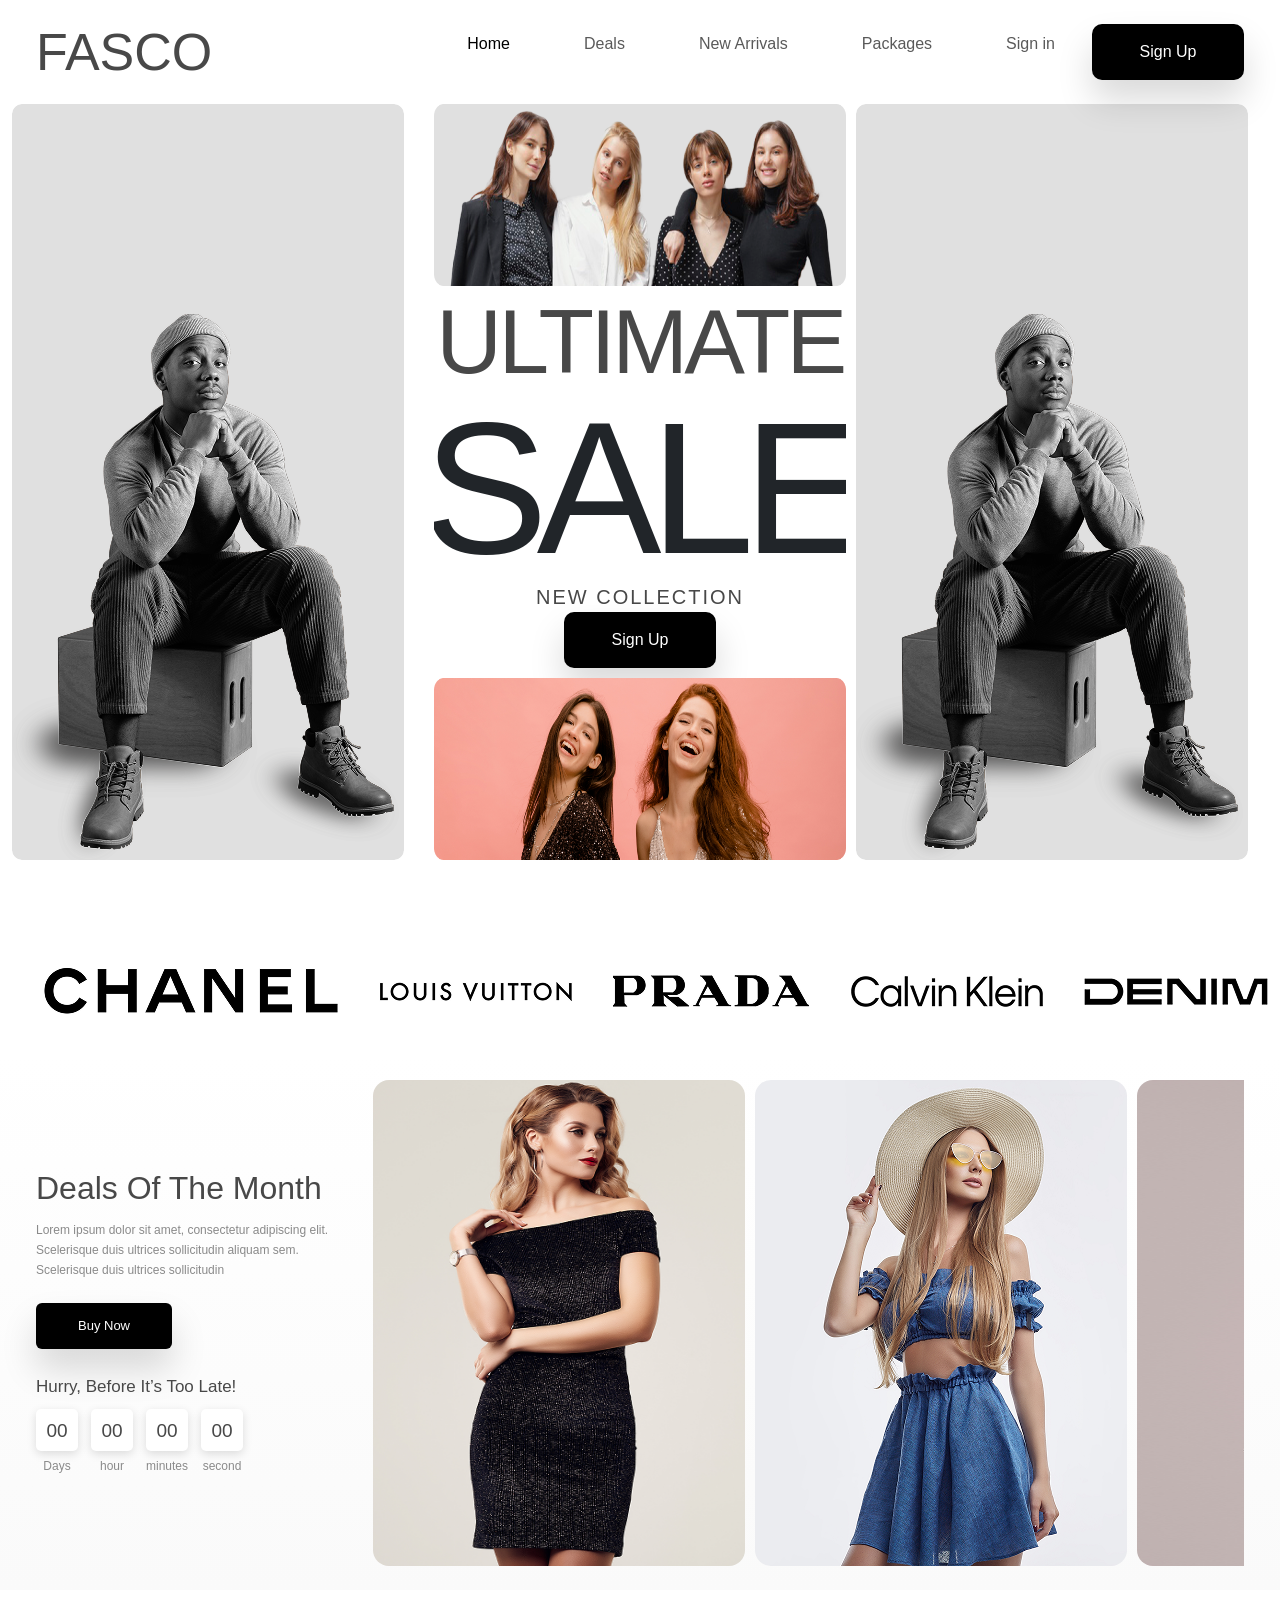
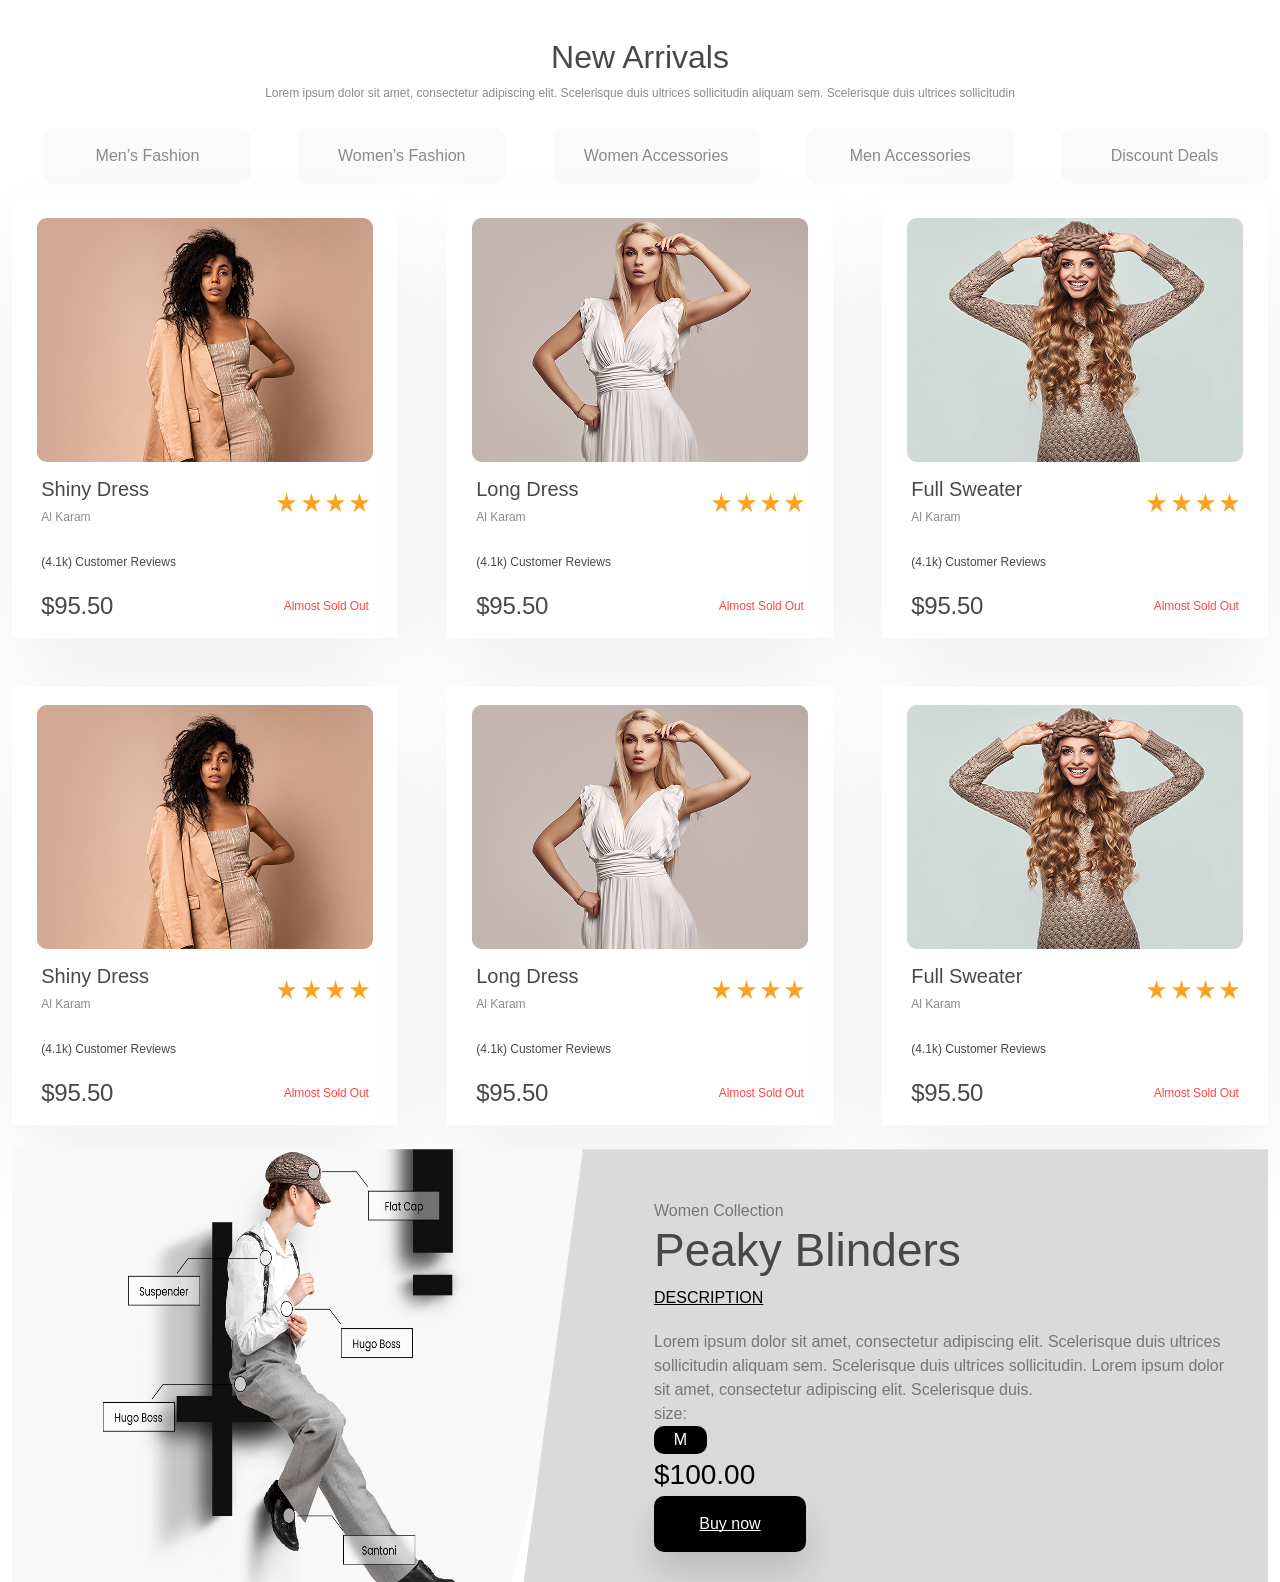
==== index.html @ 8d82c8fe "update styles and pages" ====
<!doctype html>
<html lang="en">

<head>
    <meta charset="utf-8">
    <meta name="viewport" content="width=device-width, initial-scale=1">
    <title>Bootstrap demo</title>
    <link href="https://cdn.jsdelivr.net/npm/bootstrap@5.3.8/dist/css/bootstrap.min.css" rel="stylesheet"
        integrity="sha384-sRIl4kxILFvY47J16cr9ZwB07vP4J8+LH7qKQnuqkuIAvNWLzeN8tE5YBujZqJLB" crossorigin="anonymous">
    <link rel="stylesheet" href="./assest/style.css">

</head>

<body>
    <nav class="navbar navbar-expand-lg  d-flex aling-items-center p-4">
        <div class="container">
            <a class="main_logo" href="#">FASCO</a>
            <div class="collapse navbar-collapse" id="navbarSupportedContent">
                <ul class="navbar-nav ms-auto mb-2 mb-lg-0">
                    <li class="nav-li">
                        <a class="nav-link active" aria-current="page" href="#">Home</a>
                    </li>
                    <li class="nav-li">
                        <a class="nav-link" href="#">Deals</a>
                    </li>
                    <li class="nav-li">
                        <a class="nav-link" href="#">New Arrivals</a>
                    </li>
                    <li class="nav-li">
                        <a class="nav-link" href="#">Packages</a>
                    </li>
                    <li class="nav-li">
                        <a class="nav-link" href="#">Sign in</a>
                    </li>
                    <li class="button-main">
                        <a class="nav-link-diff" href="#">Sign Up</a>
                    </li>

            </div>
        </div>
    </nav>
    <main>
        <!-- hero -->
        <section>
            <div class="container">
                <div class="hero-card-wrapper">
                    <div class="hero-big-cards">
                        <img src="./assest/product_image/image.png" alt="">
                    </div>

                    <div class="hero-big-cards-diff">
                        <img src="./assest/product_image/images.png" alt="">
                        <div class="hero-big-cards-diff-text">
                            <h4>ULTIMATE</h4>
                            <span>SALE</span>
                            <p>NEW COLLECTION</p>
                            <li class="button-main">
                                <a class="nav-link-diff" href="#">Sign Up</a>
                            </li>
                        </div>
                        <img src="./assest/product_image/images (1).png" alt="">
                    </div>

                    <div class="hero-big-cards">
                        <img src="./assest/product_image/image.png" alt="">
                    </div>
                </div>
            </div>
        </section>
        <!-- brand -->
        <section class="brand py-lg-4">
            <div class="container">
                <div>
                    <ul class="brand-list">
                        <li class="brand-name"><img src="./assest/logo_image/logo.png" alt=""></li>
                        <li class="brand-name"><img src="./assest/logo_image/logo (1).png" alt=""></li>
                        <li class="brand-name"><img src="./assest/logo_image/logo (2).png" alt=""></li>
                        <li class="brand-name"><img src="./assest/logo_image/logo (3).png" alt=""></li>
                        <li class="brand-name"><img src="./assest/logo_image/logo (4).png" alt=""></li>
                    </ul>
                </div>
            </div>
        </section>
        <!-- offer -->
        <section class="deals_offers p-lg-4">
            <div class="container">
                <div class="delas-box-wrapper">
                    <div class="deals">
                        <h4 class="first-heading ">Deals Of The Month</h4>
                        <p class="first-line">Lorem ipsum dolor sit amet, consectetur adipiscing elit. Scelerisque duis
                            ultrices
                            sollicitudin aliquam sem. Scelerisque duis ultrices sollicitudin </p>
                        <li class="button-main">
                            <a class="nav-link-diff" href="#">Buy now</a>
                        </li>
                        <div class="countdown">
                            <h4 class="first-heading">Hurry, Before It’s Too Late!</h4>
                            <div class="timer-wrapper">
                                <div class="timer-box">
                                    <span class="day">00</span>
                                    <p class="first-line">Days</p>
                                </div>
                                <div class="timer-box">
                                    <span class="hour">00</span>
                                    <p class="first-line">hour</p>
                                </div>
                                <div class="timer-box">
                                    <span class="minute">00</span>
                                    <p class="first-line">minutes</p>
                                </div>
                                <div class="timer-box">
                                    <span class="second">00</span>
                                    <p class="first-line">second</p>
                                </div>
                            </div>
                        </div>
                    </div>

                    <div class="offer-slider">
                        <div class="offer-card-wrapper">
                            <div class="offer-cards">
                                <img src="./assest/product_image/image (1).png" alt="">
                                <div class="offer-label">
                                    <p>Spring Sale · 30% OFF</p>
                                </div>
                            </div>
                            <div class="offer-cards">
                                <img src="./assest/product_image/image (2).png" alt="">
                                <div class="offer-label">
                                    <p>Spring Sale · 35% OFF</p>
                                </div>
                            </div>
                            <div class="offer-cards">
                                <img src="./assest/product_image/image (3).png" alt="">
                                <div class="offer-label">
                                    <p>Spring Sale · 40% OFF</p>
                                </div>
                            </div>
                        </div>

                        <div arial-hidden class="offer-card-wrapper">
                            <div class="offer-cards">
                                <img src="./assest/product_image/image (1).png" alt="">
                                <div class="offer-label">
                                    <p>Spring Sale · 30% OFF</p>
                                </div>
                            </div>
                            <div class="offer-cards">
                                <img src="./assest/product_image/image (2).png" alt="">
                                <div class="offer-label">
                                    <p>Spring Sale · 35% OFF</p>
                                </div>
                            </div>
                            <div class="offer-cards">
                                <img src="./assest/product_image/image (3).png" alt="">
                                <div class="offer-label">
                                    <p>Spring Sale · 40% OFF</p>
                                </div>
                            </div>
                        </div>
                    </div>

                </div>
        </section>
        <!-- new-arrival -->
        <section class="new-arrival py-lg-4">
            <div class="container">
                <div class="head-box p-lg-4">
                    <h4 class="first-heading">New Arrivals</h4>
                    <p class="first-line">Lorem ipsum dolor sit amet, consectetur adipiscing elit. Scelerisque duis
                        ultrices sollicitudin aliquam sem. Scelerisque duis ultrices sollicitudin </p>
                </div>

                <div class="new-arrival-head">
                    <ul>
                        <li data-filter="men">Men’s Fashion</li>
                        <li data-filter="woman">Women’s Fashion</li>
                        <li data-filter="woman-accessories">Women Accessories</li>
                        <li data-filter="Men Accessories">Men Accessories</li>
                        <li data-filter="Discount Deals">Discount Deals</li>
                    </ul>
                </div>

                <div class="cards-wrapper">
                    <div data-category="woman" class="cards-design">
                        <img src="./assest/product_image/Images (2).png" alt="">

                        <div class="text-box">
                            <div class="offer-card-top">
                                <div>
                                    <p>Shiny Dress</p>
                                    <span>Al Karam</span>
                                </div>
                                <div class="rating-star">
                                    <span><svg width="19" height="19" viewBox="0 0 19 19" fill="none"
                                            xmlns="http://www.w3.org/2000/svg">
                                            <path fill-rule="evenodd" clip-rule="evenodd"
                                                d="M11.6646 7.12771L9.5 0L7.33536 7.12771H0L5.93479 11.742L3.73214 19L9.5 14.5146L15.2679 19L13.0652 11.742L19 7.12771H11.6646Z"
                                                fill="#FCA120" />
                                        </svg></span>
                                    <span><svg width="19" height="19" viewBox="0 0 19 19" fill="none"
                                            xmlns="http://www.w3.org/2000/svg">
                                            <path fill-rule="evenodd" clip-rule="evenodd"
                                                d="M11.6646 7.12771L9.5 0L7.33536 7.12771H0L5.93479 11.742L3.73214 19L9.5 14.5146L15.2679 19L13.0652 11.742L19 7.12771H11.6646Z"
                                                fill="#FCA120" />
                                        </svg></span>
                                    <span><svg width="19" height="19" viewBox="0 0 19 19" fill="none"
                                            xmlns="http://www.w3.org/2000/svg">
                                            <path fill-rule="evenodd" clip-rule="evenodd"
                                                d="M11.6646 7.12771L9.5 0L7.33536 7.12771H0L5.93479 11.742L3.73214 19L9.5 14.5146L15.2679 19L13.0652 11.742L19 7.12771H11.6646Z"
                                                fill="#FCA120" />
                                        </svg></span>
                                    <span><svg width="19" height="19" viewBox="0 0 19 19" fill="none"
                                            xmlns="http://www.w3.org/2000/svg">
                                            <path fill-rule="evenodd" clip-rule="evenodd"
                                                d="M11.6646 7.12771L9.5 0L7.33536 7.12771H0L5.93479 11.742L3.73214 19L9.5 14.5146L15.2679 19L13.0652 11.742L19 7.12771H11.6646Z"
                                                fill="#FCA120" />
                                        </svg></span>
                                </div>

                            </div>

                            <p class="offercard-middle">(4.1k) Customer Reviews</p>

                            <div class="offer-card-bottom">
                                <div>
                                    <span class="old-price"></span>
                                    <span class="new-price">$95.50</span>
                                </div>

                                <p>Almost Sold Out</p>
                            </div>
                        </div>
                    </div>

                    <div data-category="woman" class="cards-design">
                        <img src="./assest/product_image/Images (3).png" alt="">

                        <div class="text-box">
                            <div class="offer-card-top">
                                <div>
                                    <p>Long Dress</p>
                                    <span>Al Karam</span>
                                </div>
                                <div class="rating-star">
                                    <span><svg width="19" height="19" viewBox="0 0 19 19" fill="none"
                                            xmlns="http://www.w3.org/2000/svg">
                                            <path fill-rule="evenodd" clip-rule="evenodd"
                                                d="M11.6646 7.12771L9.5 0L7.33536 7.12771H0L5.93479 11.742L3.73214 19L9.5 14.5146L15.2679 19L13.0652 11.742L19 7.12771H11.6646Z"
                                                fill="#FCA120" />
                                        </svg></span>
                                    <span><svg width="19" height="19" viewBox="0 0 19 19" fill="none"
                                            xmlns="http://www.w3.org/2000/svg">
                                            <path fill-rule="evenodd" clip-rule="evenodd"
                                                d="M11.6646 7.12771L9.5 0L7.33536 7.12771H0L5.93479 11.742L3.73214 19L9.5 14.5146L15.2679 19L13.0652 11.742L19 7.12771H11.6646Z"
                                                fill="#FCA120" />
                                        </svg></span>
                                    <span><svg width="19" height="19" viewBox="0 0 19 19" fill="none"
                                            xmlns="http://www.w3.org/2000/svg">
                                            <path fill-rule="evenodd" clip-rule="evenodd"
                                                d="M11.6646 7.12771L9.5 0L7.33536 7.12771H0L5.93479 11.742L3.73214 19L9.5 14.5146L15.2679 19L13.0652 11.742L19 7.12771H11.6646Z"
                                                fill="#FCA120" />
                                        </svg></span>
                                    <span><svg width="19" height="19" viewBox="0 0 19 19" fill="none"
                                            xmlns="http://www.w3.org/2000/svg">
                                            <path fill-rule="evenodd" clip-rule="evenodd"
                                                d="M11.6646 7.12771L9.5 0L7.33536 7.12771H0L5.93479 11.742L3.73214 19L9.5 14.5146L15.2679 19L13.0652 11.742L19 7.12771H11.6646Z"
                                                fill="#FCA120" />
                                        </svg></span>
                                </div>
                            </div>

                            <p class="offercard-middle">(4.1k) Customer Reviews</p>

                            <div class="offer-card-bottom">
                                <div>
                                    <span class="old-price"></span>
                                    <span class="new-price">$95.50</span>
                                </div>

                                <p>Almost Sold Out</p>
                            </div>
                        </div>
                    </div>

                    <div data-category="men" class="cards-design">
                        <img src="./assest/product_image/Images (4).png" alt="">
                        <div class="text-box">
                            <div class="offer-card-top">
                                <div>
                                    <p>Full Sweater</p>
                                    <span>Al Karam</span>
                                </div>
                                <div class="rating-star">
                                    <span><svg width="19" height="19" viewBox="0 0 19 19" fill="none"
                                            xmlns="http://www.w3.org/2000/svg">
                                            <path fill-rule="evenodd" clip-rule="evenodd"
                                                d="M11.6646 7.12771L9.5 0L7.33536 7.12771H0L5.93479 11.742L3.73214 19L9.5 14.5146L15.2679 19L13.0652 11.742L19 7.12771H11.6646Z"
                                                fill="#FCA120" />
                                        </svg></span>
                                    <span><svg width="19" height="19" viewBox="0 0 19 19" fill="none"
                                            xmlns="http://www.w3.org/2000/svg">
                                            <path fill-rule="evenodd" clip-rule="evenodd"
                                                d="M11.6646 7.12771L9.5 0L7.33536 7.12771H0L5.93479 11.742L3.73214 19L9.5 14.5146L15.2679 19L13.0652 11.742L19 7.12771H11.6646Z"
                                                fill="#FCA120" />
                                        </svg></span>
                                    <span><svg width="19" height="19" viewBox="0 0 19 19" fill="none"
                                            xmlns="http://www.w3.org/2000/svg">
                                            <path fill-rule="evenodd" clip-rule="evenodd"
                                                d="M11.6646 7.12771L9.5 0L7.33536 7.12771H0L5.93479 11.742L3.73214 19L9.5 14.5146L15.2679 19L13.0652 11.742L19 7.12771H11.6646Z"
                                                fill="#FCA120" />
                                        </svg></span>
                                    <span><svg width="19" height="19" viewBox="0 0 19 19" fill="none"
                                            xmlns="http://www.w3.org/2000/svg">
                                            <path fill-rule="evenodd" clip-rule="evenodd"
                                                d="M11.6646 7.12771L9.5 0L7.33536 7.12771H0L5.93479 11.742L3.73214 19L9.5 14.5146L15.2679 19L13.0652 11.742L19 7.12771H11.6646Z"
                                                fill="#FCA120" />
                                        </svg></span>
                                </div>
                            </div>

                            <p class="offercard-middle">(4.1k) Customer Reviews</p>

                            <div class="offer-card-bottom">
                                <div>
                                    <span class="old-price"></span>
                                    <span class="new-price">$95.50</span>
                                </div>

                                <p>Almost Sold Out</p>
                            </div>
                        </div>
                    </div>

                    <div data-category="woman" class="cards-design">
                        <img src="./assest/product_image/Images (2).png" alt="">

                        <div class="text-box">
                            <div class="offer-card-top">
                                <div>
                                    <p>Shiny Dress</p>
                                    <span>Al Karam</span>
                                </div>
                                <div class="rating-star">
                                    <span><svg width="19" height="19" viewBox="0 0 19 19" fill="none"
                                            xmlns="http://www.w3.org/2000/svg">
                                            <path fill-rule="evenodd" clip-rule="evenodd"
                                                d="M11.6646 7.12771L9.5 0L7.33536 7.12771H0L5.93479 11.742L3.73214 19L9.5 14.5146L15.2679 19L13.0652 11.742L19 7.12771H11.6646Z"
                                                fill="#FCA120" />
                                        </svg></span>
                                    <span><svg width="19" height="19" viewBox="0 0 19 19" fill="none"
                                            xmlns="http://www.w3.org/2000/svg">
                                            <path fill-rule="evenodd" clip-rule="evenodd"
                                                d="M11.6646 7.12771L9.5 0L7.33536 7.12771H0L5.93479 11.742L3.73214 19L9.5 14.5146L15.2679 19L13.0652 11.742L19 7.12771H11.6646Z"
                                                fill="#FCA120" />
                                        </svg></span>
                                    <span><svg width="19" height="19" viewBox="0 0 19 19" fill="none"
                                            xmlns="http://www.w3.org/2000/svg">
                                            <path fill-rule="evenodd" clip-rule="evenodd"
                                                d="M11.6646 7.12771L9.5 0L7.33536 7.12771H0L5.93479 11.742L3.73214 19L9.5 14.5146L15.2679 19L13.0652 11.742L19 7.12771H11.6646Z"
                                                fill="#FCA120" />
                                        </svg></span>
                                    <span><svg width="19" height="19" viewBox="0 0 19 19" fill="none"
                                            xmlns="http://www.w3.org/2000/svg">
                                            <path fill-rule="evenodd" clip-rule="evenodd"
                                                d="M11.6646 7.12771L9.5 0L7.33536 7.12771H0L5.93479 11.742L3.73214 19L9.5 14.5146L15.2679 19L13.0652 11.742L19 7.12771H11.6646Z"
                                                fill="#FCA120" />
                                        </svg></span>
                                </div>

                            </div>

                            <p class="offercard-middle">(4.1k) Customer Reviews</p>

                            <div class="offer-card-bottom">
                                <div>
                                    <span class="old-price"></span>
                                    <span class="new-price">$95.50</span>
                                </div>

                                <p>Almost Sold Out</p>
                            </div>
                        </div>
                    </div>

                    <div data-category="woman" class="cards-design">
                        <img src="./assest/product_image/Images (3).png" alt="">

                        <div class="text-box">
                            <div class="offer-card-top">
                                <div>
                                    <p>Long Dress</p>
                                    <span>Al Karam</span>
                                </div>
                                <div class="rating-star">
                                    <span><svg width="19" height="19" viewBox="0 0 19 19" fill="none"
                                            xmlns="http://www.w3.org/2000/svg">
                                            <path fill-rule="evenodd" clip-rule="evenodd"
                                                d="M11.6646 7.12771L9.5 0L7.33536 7.12771H0L5.93479 11.742L3.73214 19L9.5 14.5146L15.2679 19L13.0652 11.742L19 7.12771H11.6646Z"
                                                fill="#FCA120" />
                                        </svg></span>
                                    <span><svg width="19" height="19" viewBox="0 0 19 19" fill="none"
                                            xmlns="http://www.w3.org/2000/svg">
                                            <path fill-rule="evenodd" clip-rule="evenodd"
                                                d="M11.6646 7.12771L9.5 0L7.33536 7.12771H0L5.93479 11.742L3.73214 19L9.5 14.5146L15.2679 19L13.0652 11.742L19 7.12771H11.6646Z"
                                                fill="#FCA120" />
                                        </svg></span>
                                    <span><svg width="19" height="19" viewBox="0 0 19 19" fill="none"
                                            xmlns="http://www.w3.org/2000/svg">
                                            <path fill-rule="evenodd" clip-rule="evenodd"
                                                d="M11.6646 7.12771L9.5 0L7.33536 7.12771H0L5.93479 11.742L3.73214 19L9.5 14.5146L15.2679 19L13.0652 11.742L19 7.12771H11.6646Z"
                                                fill="#FCA120" />
                                        </svg></span>
                                    <span><svg width="19" height="19" viewBox="0 0 19 19" fill="none"
                                            xmlns="http://www.w3.org/2000/svg">
                                            <path fill-rule="evenodd" clip-rule="evenodd"
                                                d="M11.6646 7.12771L9.5 0L7.33536 7.12771H0L5.93479 11.742L3.73214 19L9.5 14.5146L15.2679 19L13.0652 11.742L19 7.12771H11.6646Z"
                                                fill="#FCA120" />
                                        </svg></span>
                                </div>
                            </div>

                            <p class="offercard-middle">(4.1k) Customer Reviews</p>

                            <div class="offer-card-bottom">
                                <div>
                                    <span class="old-price"></span>
                                    <span class="new-price">$95.50</span>
                                </div>

                                <p>Almost Sold Out</p>
                            </div>
                        </div>
                    </div>

                    <div data-category="men" class="cards-design">
                        <img src="./assest/product_image/Images (4).png" alt="">
                        <div class="text-box">
                            <div class="offer-card-top">
                                <div>
                                    <p>Full Sweater</p>
                                    <span>Al Karam</span>
                                </div>
                                <div class="rating-star">
                                    <span><svg width="19" height="19" viewBox="0 0 19 19" fill="none"
                                            xmlns="http://www.w3.org/2000/svg">
                                            <path fill-rule="evenodd" clip-rule="evenodd"
                                                d="M11.6646 7.12771L9.5 0L7.33536 7.12771H0L5.93479 11.742L3.73214 19L9.5 14.5146L15.2679 19L13.0652 11.742L19 7.12771H11.6646Z"
                                                fill="#FCA120" />
                                        </svg></span>
                                    <span><svg width="19" height="19" viewBox="0 0 19 19" fill="none"
                                            xmlns="http://www.w3.org/2000/svg">
                                            <path fill-rule="evenodd" clip-rule="evenodd"
                                                d="M11.6646 7.12771L9.5 0L7.33536 7.12771H0L5.93479 11.742L3.73214 19L9.5 14.5146L15.2679 19L13.0652 11.742L19 7.12771H11.6646Z"
                                                fill="#FCA120" />
                                        </svg></span>
                                    <span><svg width="19" height="19" viewBox="0 0 19 19" fill="none"
                                            xmlns="http://www.w3.org/2000/svg">
                                            <path fill-rule="evenodd" clip-rule="evenodd"
                                                d="M11.6646 7.12771L9.5 0L7.33536 7.12771H0L5.93479 11.742L3.73214 19L9.5 14.5146L15.2679 19L13.0652 11.742L19 7.12771H11.6646Z"
                                                fill="#FCA120" />
                                        </svg></span>
                                    <span><svg width="19" height="19" viewBox="0 0 19 19" fill="none"
                                            xmlns="http://www.w3.org/2000/svg">
                                            <path fill-rule="evenodd" clip-rule="evenodd"
                                                d="M11.6646 7.12771L9.5 0L7.33536 7.12771H0L5.93479 11.742L3.73214 19L9.5 14.5146L15.2679 19L13.0652 11.742L19 7.12771H11.6646Z"
                                                fill="#FCA120" />
                                        </svg></span>
                                </div>
                            </div>

                            <p class="offercard-middle">(4.1k) Customer Reviews</p>

                            <div class="offer-card-bottom">
                                <div>
                                    <span class="old-price"></span>
                                    <span class="new-price">$95.50</span>
                                </div>

                                <p>Almost Sold Out</p>
                            </div>
                        </div>
                    </div>
                </div>
            </div>
        </section>

        <section class="big_banner">
            <div class="container">
                <div class="big_banner-wrapper">
                    <div class="left">
                        <img src="./assest/product_image/image (4).png" alt="">
                    </div>
                    <div class="right">
                        <p>Women Collection</p>
                        <h4>Peaky Blinders</h4>
                        <a href="">DESCRIPTION</a>
                        <p>Lorem ipsum dolor sit amet, consectetur adipiscing elit. Scelerisque duis ultrices
                            sollicitudin aliquam sem. Scelerisque duis ultrices sollicitudin. Lorem ipsum dolor sit
                            amet, consectetur adipiscing elit. Scelerisque duis.</p>
                        <div class="size-box">
                            <span>size:</span> <span>M</span>
                        </div>
                        <span class="highlight-price">$100.00</span>
                        <li class="button-main">
                            <a class="nav-link-diff" href="#">Buy now</a>
                        </li>
                    </div>
                </div>
            </div>
        </section>

    </main>
    <script src="https://cdn.jsdelivr.net/npm/bootstrap@5.3.8/dist/js/bootstrap.bundle.min.js"
        integrity="sha384-FKyoEForCGlyvwx9Hj09JcYn3nv7wiPVlz7YYwJrWVcXK/BmnVDxM+D2scQbITxI"
        crossorigin="anonymous"></script>

    <script src="./assest/main.js"></script>
</body>

</html>
---- assest/style.css ----
:root {
    --font-family: "Poppins", sans-serif;
    --second-family: "Volkhov", sans-serif;
    --third-family: "Jost", sans-serif;
    --font3: "Digital Numbers", sans-serif;
    --font4: "Inter", sans-serif;
    --font5: "Rage Italic", sans-serif;
}

* {
    box-sizing: border-box;
    margin: 0;
    padding: 0;
}

body {
    background: #fff;
}

p {
    padding: 0;
    margin: 0;
}

.container {
    max-width: 1280px;
    width: 100%;
}

a {
    text-decoration: none;
}

/* nav-bar */
.navbar {
    color: #fff !important;
}

.navbar .main_logo {
    font-family: var(--second-family);
    font-weight: 400;
    font-size: 52px;
    line-height: 100%;
    color: #484848;
    display: block;

}

.navbar .nav-li {
    font-family: var(--font-family);
    font-weight: 400;
    font-size: 16px;
    color: #484848;
    padding: 0px 29px;
}

.button-main {
    box-shadow: 0 20px 35px 0 rgba(0, 0, 0, 0.15);
    background: #000;
    border-radius: 10px;
    width: 152px;
    height: 56px;
    display: flex;
    align-items: center;
    justify-content: center;
}

.button-main .nav-link-diff {
    font-family: var(--font-family);
    font-weight: 400;
    font-size: 16px;
    line-height: 100%;
    text-align: center;
    color: #fff;

}

/* hero-cards */
.hero-card-wrapper {
    display: grid;
    grid-template-columns: repeat(auto-fill, minmax(350px, 1fr));
    gap: 10px;
}

.hero-big-cards {
    border-radius: 10px;
    width: 392px;
    height: 756px;
    overflow: hidden;

}

.hero-big-cards img {
    display: block;
    width: 100%;
    height: 100%;
}

.hero-big-cards-diff {
    display: flex;
    flex-direction: column;
    gap: 10px;
    overflow: hidden;

}

.hero-big-cards-diff img {
    width: 100%;
    height: 100%;
    display: block;

}

.hero-big-cards-diff-text {
    display: flex;
    flex-direction: column;
    align-items: center;
    justify-content: center;
}

.hero-big-cards-diff h4 {
    font-family: var(--font-family);
    font-weight: 500;
    font-size: 91px;
    line-height: 100%;
    letter-spacing: -0.04em;
    text-align: center;
    color: #484848;
}

.hero-big-cards-diff span {
    font-family: var(--font-family);
    font-weight: 500;
    font-size: 187px;
    line-height: 100%;
    letter-spacing: -0.06em;
    text-align: center;
}

.hero-big-cards-diff p {
    font-family: var(--font-family);
    font-weight: 400;
    font-size: 20px;
    letter-spacing: 0.1em;
    text-align: center;
    text-transform: uppercase;
    color: #484848;
    text-align: center;
}

/* brand-css */
.brand {
    margin-top: 82px;
}

.brand-list {
    list-style: none;
    display: flex;
    overflow-x: auto;
    justify-content: space-between;
    align-items: center;
}

/* deals and offer css */
.deals_offers {
    background: linear-gradient(180deg, #fff 0%, #fafafa 100%) !important;
    padding: 56px 0;
}

.delas-box-wrapper {
    display: grid;
    width: 100%;
    grid-template-columns: 3fr 8fr;
    align-items: center;
    gap: 10px;
}

.deals,
.slider-wrapper {
    min-width: 0;
}

.deals {
    width: 100%;
}

.first-heading {
    font-family: var(--second-family);
    font-weight: 400;
    font-size: 32px;
    line-height: 1.2;
    color: #484848;
}

.first-line {
    font-family: var(--font-family);
    font-weight: 400;
    font-size: 12px;
    line-height: 1.65;
    color: #8a8a8a;
}

.deals .first-heading {
    margin-bottom: 14px;
}

.deals>.first-line {
    max-width: 330px;
    margin-bottom: 22px;
}

.deals .button-main {
    width: 136px;
    height: 46px;
    margin-bottom: 28px;
    border-radius: 6px;
}

.deals .button-main .nav-link-diff {
    font-size: 13px;
    text-transform: capitalize;
}

.countdown .first-heading {
    font-family: var(--font-family);
    font-size: 17px;
    font-weight: 500;
    margin-bottom: 12px;
}

.timer-wrapper {
    display: flex;
    justify-content: flex-start;
    align-items: center;
    gap: 13px;
}

.timer-box {
    min-width: 39px;
    text-align: center;
}

.timer-box span {
    display: inline-block;
    border-radius: 5px;
    width: 42px;
    height: 42px;
    box-shadow: 0 3px 10px rgba(0, 0, 0, 0.13);
    background: #fff;
    font-family: var(--font3);
    font-weight: 400;
    font-size: 19px;
    line-height: 100%;
    color: #484848;
    display: inline-flex;
    align-items: center;
    justify-content: center;
}

.timer-box p {
    margin: 6px 0 0;
    font-size: 12px;
}

.offer-slider {
    overflow-x: hidden;
    display: flex;
    width: 100%;
    gap: 10px;
}

.offer-card-wrapper {
    display: flex;
    animation: move 10s linear infinite;
    gap: 10px;
}

@keyframes move {

    from {
        transform: translateX(0%);
    }

    to {
        transform: translateX(-100%);
    }

}

.offer-slider:hover .offer-card-wrapper {
    animation-play-state: paused;
}

.offer-cards {
    border-radius: 16px;
    width: 372px;
    height: 486px;
    overflow: hidden;
    position: relative;
    transition: 0.5s ease;

}

.offer-cards img {
    display: block;
    width: 100%;
    height: 100%;
}

.offer-label {
    bottom: 20px;
    left: 10%;
    position: absolute;
    border: 1px solid rgba(0, 0, 0, 0.08);
    border-radius: 999px;
    width: 240px;
    height: 72px;
    box-shadow: 0 6px 18px 0 rgba(0, 0, 0, 0.08);
    background: rgba(255, 255, 255, 0.9);
    display: flex;
    align-items: center;
    justify-content: center;
    visibility: hidden;
}

.offer-label p {
    font-family: var(--font-family);
    font-weight: 600;
    font-size: 18px;
    color: #484848;
}

.offer-cards:hover .offer-label {
    visibility: visible;

}


/* new-arrival */
.head-box {

    text-align: center;
}

.new-arrival-head ul {
    list-style: none;
    display: inline-block;
    display: flex;
    justify-content: space-between;
    align-items: center;
}

.new-arrival-head ul li {
    display: flex;
    justify-content: center;
    align-items: center;
    font-family: var(--font-family);
    font-weight: 400;
    font-size: 16px;
    line-height: 100%;
    text-align: center;
    color: #8a8a8a;
    border-radius: 10px;
    width: 207px;
    height: 56px;
    background: #fafafa;
    cursor: pointer;
}

.new-arrival-head ul li.active {
    box-shadow: 0 20px 35px 0 rgba(0, 0, 0, 0.15);
    background: #000;
    font-family: var(--font-family);
    font-weight: 400;
    font-size: 16px;
    line-height: 100%;
    text-align: center;
    color: #fff;
}

.cards-wrapper {
    display: grid;
    grid-template-columns: repeat(auto-fill, minmax(300px, 1fr));
    gap: 49px;
}

.cards-design {
    box-shadow: 0 40px 90px 0 rgba(0, 0, 0, 0.06);
    background: #fff;
    padding: 25px 15px;
    height: 438px;
    display: flex;
    flex-direction: column;
    align-items: center;
    justify-content: center;
}

.cards-design .text-box {
    width: 92%;
}

.offer-card-top {
    display: flex;
    justify-content: space-between;
    align-items: center;
    margin-top: 12px;
}

.offer-card-top p {
    font-family: var(--font-family);
    font-weight: 500;
    font-size: 20px;
    color: #484848;
}

.offer-card-top span {
    font-family: var(--font-family);
    font-weight: 500;
    font-size: 12px;
    line-height: 100%;
    color: #8a8a8a;
}

.offercard-middle {
    font-family: var(--font-family);
    font-weight: 500;
    font-size: 12px;
    color: #484848;
    margin-top: 25px;
}

.offer-card-bottom {
    display: flex;
    justify-content: space-between;
    margin-top: 25px;
}

.offer-card-bottom .new-price {
    font-family: var(--font-family);
    font-weight: 500;
    font-size: 24px;
    line-height: 83%;
    letter-spacing: -0.01em;
    color: #484848;
}

.offer-card-bottom p {
    font-family: var(--font-family);
    font-weight: 400;
    font-size: 12px;
    line-height: 167%;
    letter-spacing: -0.01em;
    text-align: right;
    color: #ff4646;
}

.big_banner-wrapper {
    display: flex;
    align-items: stretch;
}

.left {
    clip-path: polygon(0 0, 100% 0, 92% 100%, 0 100%);

}

.left img {
    width: 100%;
    height: 100%;
    display: block;
}

.right {
    margin-left: -95px;
    background-color: #dadada;
    clip-path: polygon(8% 0, 100% 0, 100% 100%, 0 100%);
    padding: 30px 30px 30px calc(8% + 30px);

}

.right p {
    font-family: var(--font-family);
    font-weight: 400;
    font-size: 16px;
    color: #767676;
    margin-top: 20px;
}

.right h4 {
    font-family: var(--second-family);
    font-weight: 400;
    font-size: 46px;
    color: #484848;
}

.right a {
    font-family: var(--font-family);
    font-weight: 400;
    font-size: 16px;
    text-decoration: underline;
    text-decoration-skip-ink: none;
    color: #000;
}

.highlight-price {
    font-family: var(--font-family);
    font-weight: 500;
    font-size: 28px;
    color: #000;
}

.size-box :nth-child(1) {
    font-family: var(--font-family);
    font-weight: 400;
    font-size: 16px;
    color: #767676;
}

.size-box :nth-child(2) {

    display: inline-block;
    border-radius: 10px;
    width: 53px;
    height: 28px;
    background: #000;
    font-family: var(--font-family);
    font-weight: 400;
    font-size: 16px;
    line-height: 100%;
    color: #fff;
    display: flex;
    align-items: center;
    justify-content: center;
}
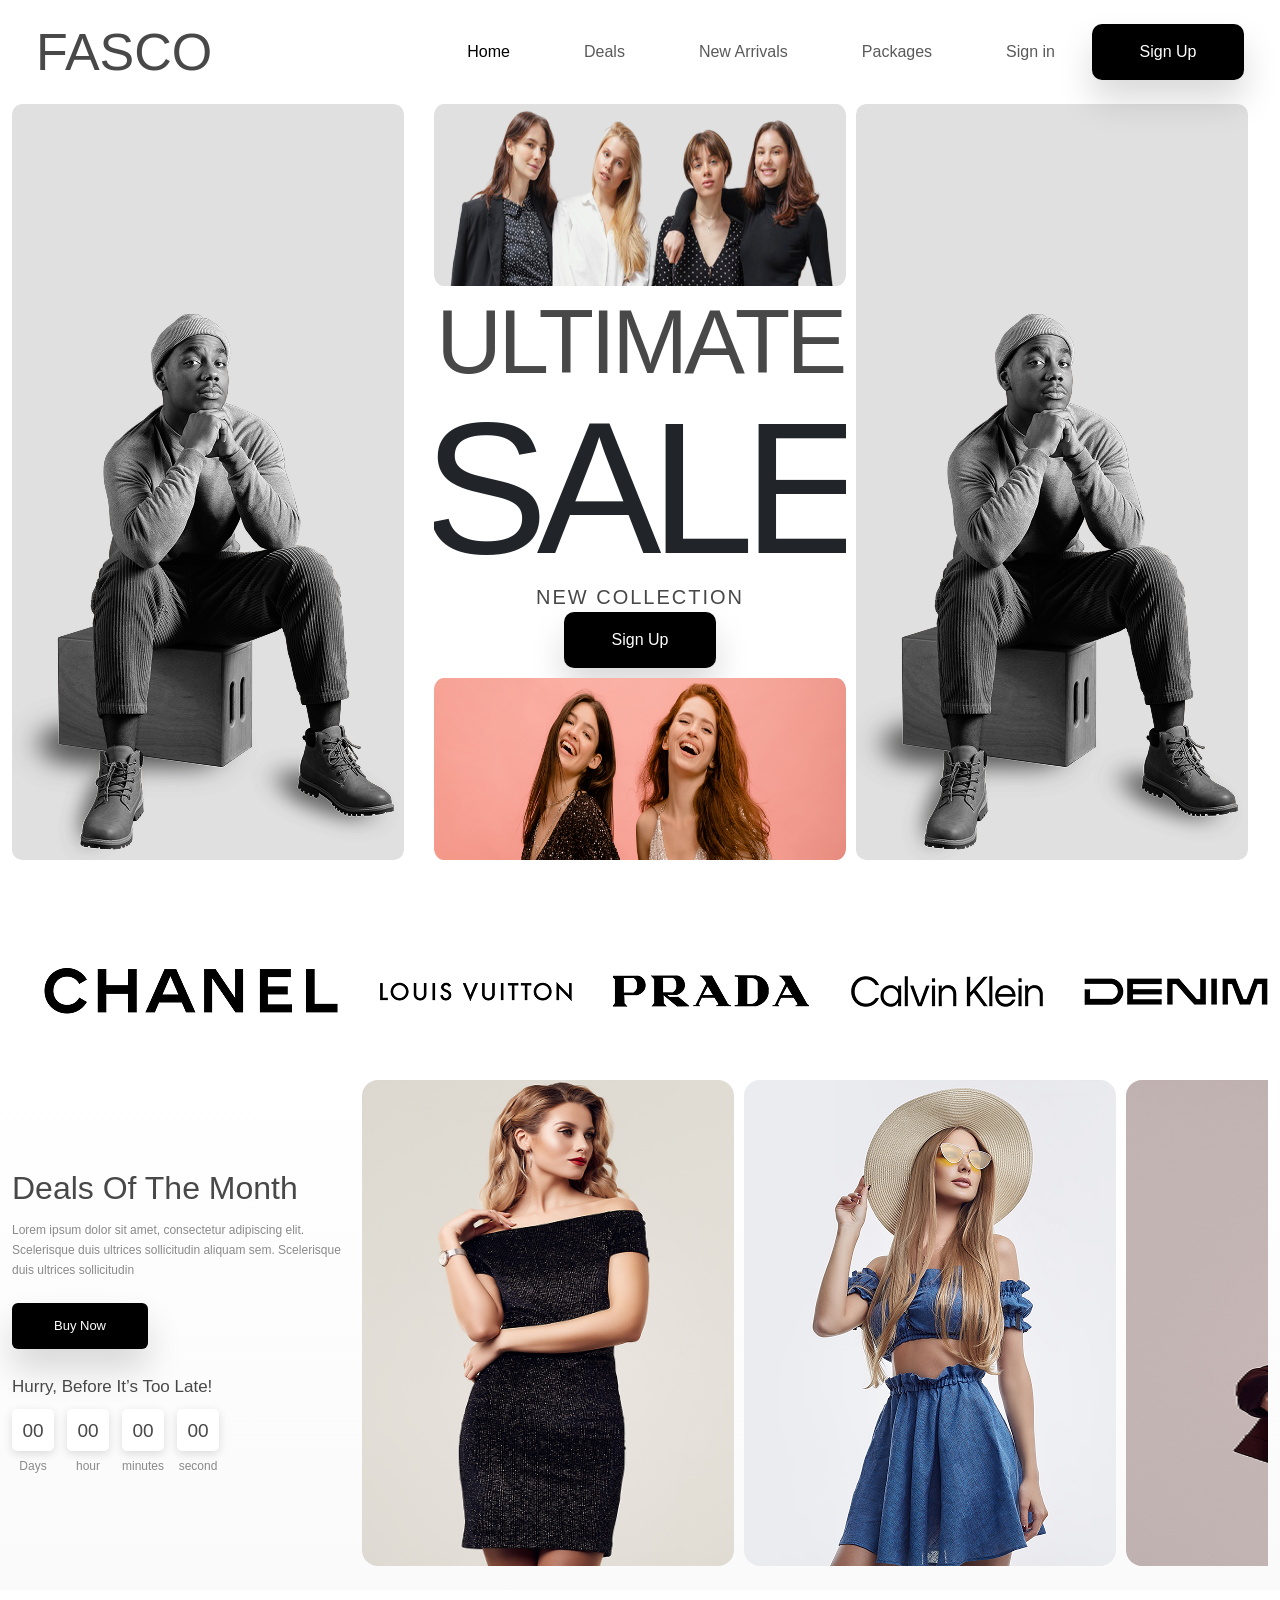
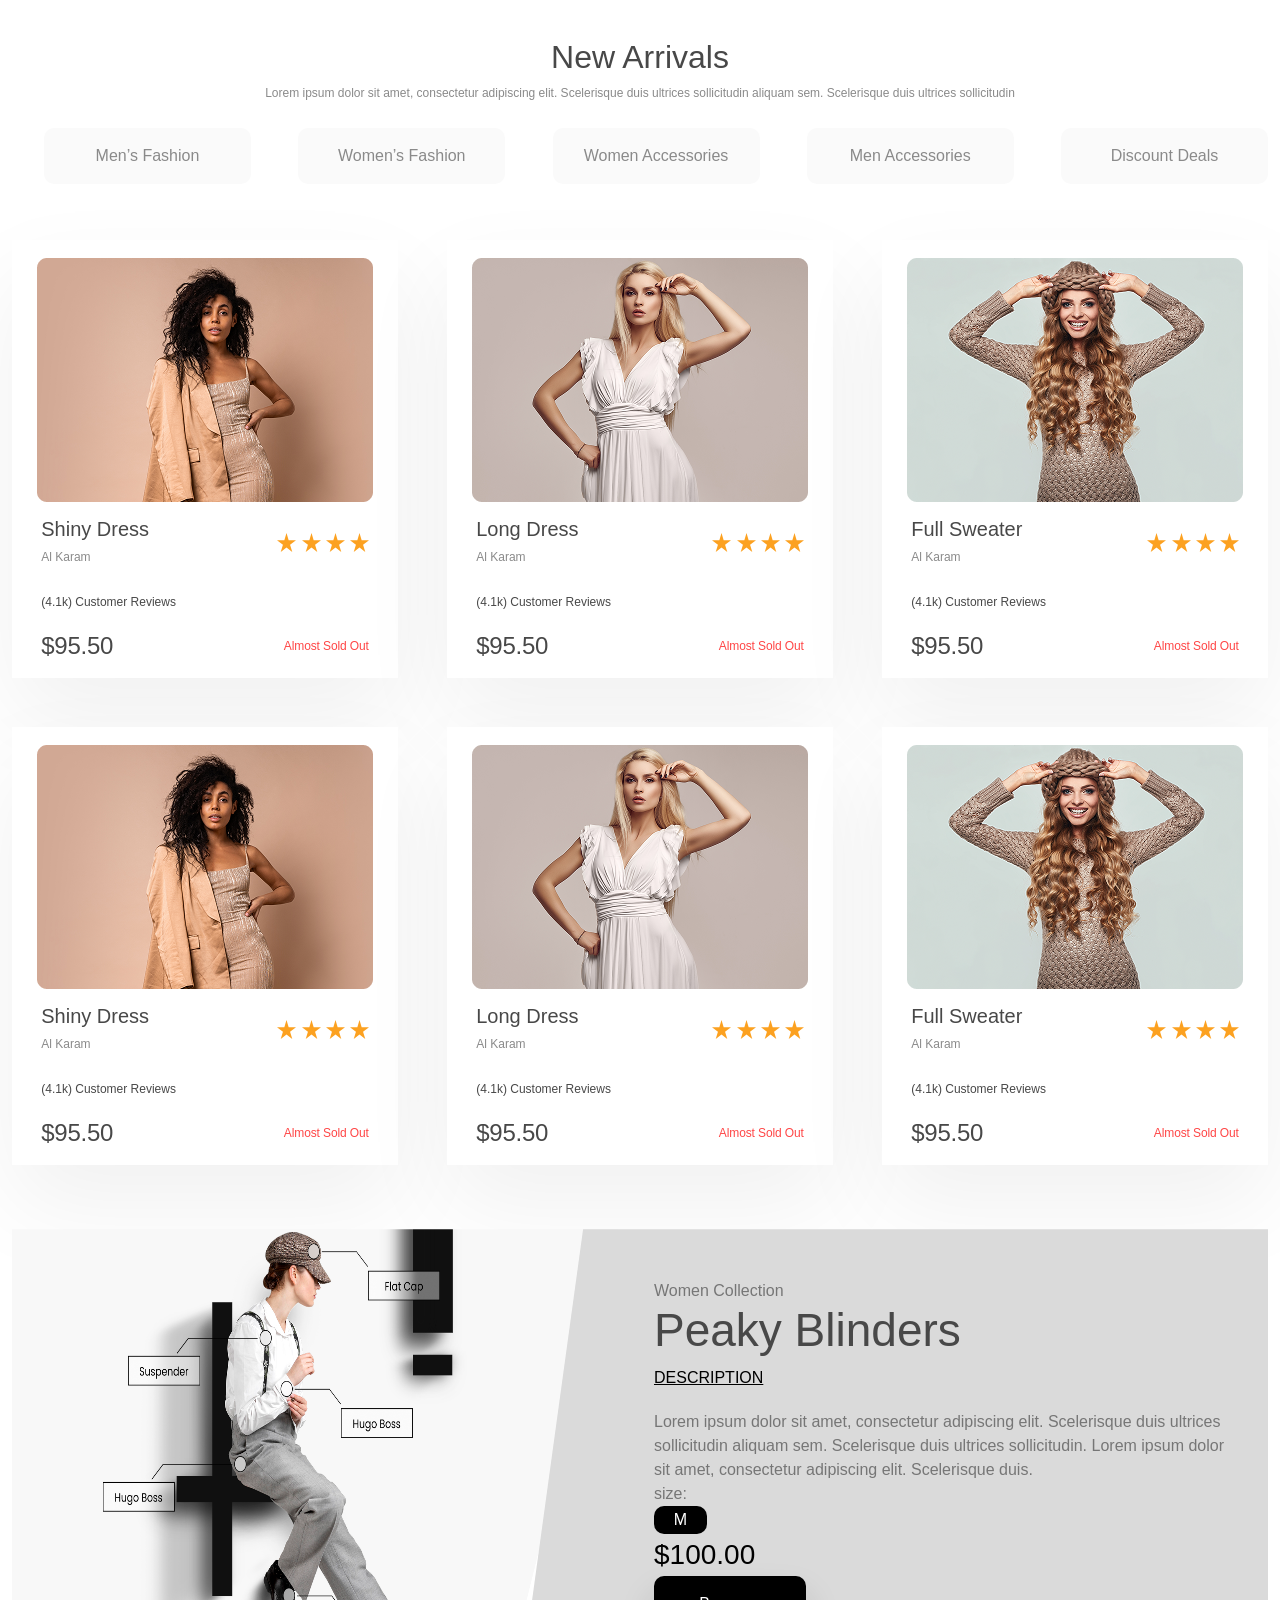
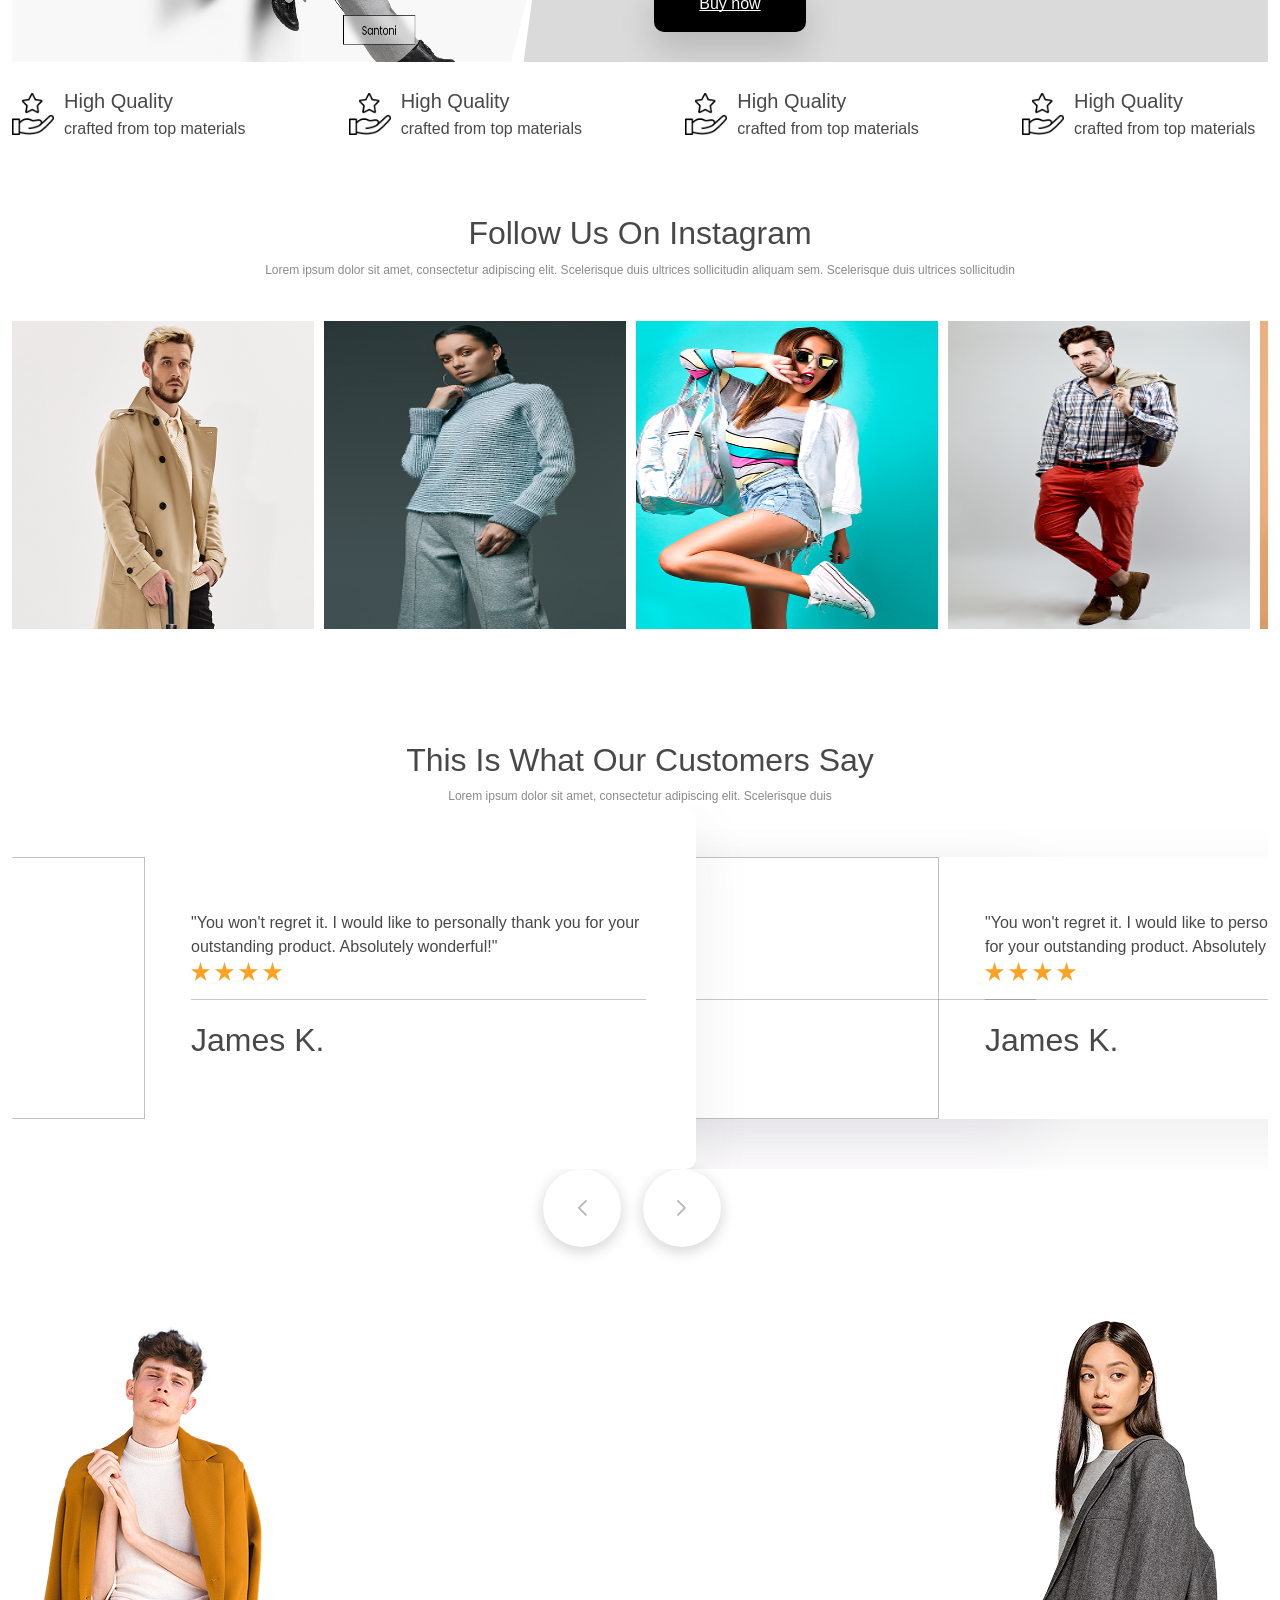
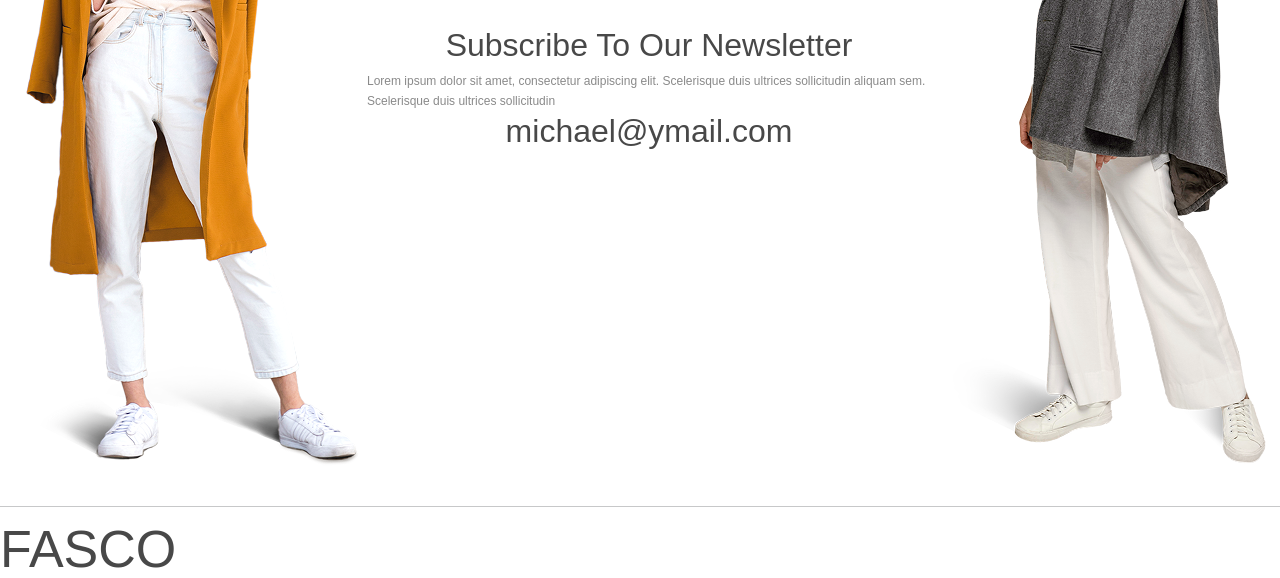
==== commit cfa8c2ba: "update styles and pages" ====
--- a/index.html
+++ b/index.html
@@ -8,15 +8,20 @@
     <link href="https://cdn.jsdelivr.net/npm/bootstrap@5.3.8/dist/css/bootstrap.min.css" rel="stylesheet"
         integrity="sha384-sRIl4kxILFvY47J16cr9ZwB07vP4J8+LH7qKQnuqkuIAvNWLzeN8tE5YBujZqJLB" crossorigin="anonymous">
     <link rel="stylesheet" href="./assest/style.css">
+    <link rel="stylesheet" href="./assest/responsive.css">
 
 </head>
 
 <body>
-    <nav class="navbar navbar-expand-lg  d-flex aling-items-center p-4">
+    <nav class="navbar navbar-expand-lg d-flex align-items-center p-4">
         <div class="container">
             <a class="main_logo" href="#">FASCO</a>
+            <button class="navbar-toggler" type="button" data-bs-toggle="collapse" data-bs-target="#navbarSupportedContent"
+                aria-controls="navbarSupportedContent" aria-expanded="false" aria-label="Toggle navigation">
+                <span class="navbar-toggler-icon"></span>
+            </button>
             <div class="collapse navbar-collapse" id="navbarSupportedContent">
-                <ul class="navbar-nav ms-auto mb-2 mb-lg-0">
+                <ul class="navbar-nav ms-auto mb-2 mb-lg-0 align-items-lg-center">
                     <li class="nav-li">
                         <a class="nav-link active" aria-current="page" href="#">Home</a>
                     </li>
@@ -35,10 +40,11 @@
                     <li class="button-main">
                         <a class="nav-link-diff" href="#">Sign Up</a>
                     </li>
-
+                </ul>
             </div>
         </div>
     </nav>
+    
     <main>
         <!-- hero -->
         <section>
@@ -67,6 +73,7 @@
                 </div>
             </div>
         </section>
+
         <!-- brand -->
         <section class="brand py-lg-4">
             <div class="container">
@@ -81,8 +88,9 @@
                 </div>
             </div>
         </section>
+
         <!-- offer -->
-        <section class="deals_offers p-lg-4">
+        <section class="deals_offers py-lg-4">
             <div class="container">
                 <div class="delas-box-wrapper">
                     <div class="deals">
@@ -138,7 +146,7 @@
                             </div>
                         </div>
 
-                        <div arial-hidden class="offer-card-wrapper">
+                        <div class="offer-card-wrapper">
                             <div class="offer-cards">
                                 <img src="./assest/product_image/image (1).png" alt="">
                                 <div class="offer-label">
@@ -159,9 +167,9 @@
                             </div>
                         </div>
                     </div>
-
-                </div>
-        </section>
+                </div>
+        </section>
+
         <!-- new-arrival -->
         <section class="new-arrival py-lg-4">
             <div class="container">
@@ -509,8 +517,245 @@
                 </div>
             </div>
         </section>
-
+        <!-- service -->
+        <section class="service py-lg-4">
+            <div class="container">
+                <div class="service-card-wrapper">
+                    <div class="service-card">
+                        <img src="./assest/logo_image/icon.png" alt="">
+                        <div class="service-card-text">
+                            <p>High Quality</p>
+                            <span>crafted from top materials</span>
+                        </div>
+                    </div>
+                    <div class="service-card">
+                        <img src="./assest/logo_image/icon.png" alt="">
+                        <div class="service-card-text">
+                            <p>High Quality</p>
+                            <span>crafted from top materials</span>
+                        </div>
+                    </div>
+                    <div class="service-card">
+                        <img src="./assest/logo_image/icon.png" alt="">
+                        <div class="service-card-text">
+                            <p>High Quality</p>
+                            <span>crafted from top materials</span>
+                        </div>
+                    </div>
+                    <div class="service-card">
+                        <img src="./assest/logo_image/icon.png" alt="">
+                        <div class="service-card-text">
+                            <p>High Quality</p>
+                            <span>crafted from top materials</span>
+                        </div>
+                    </div>
+                </div>
+            </div>
+        </section>
+        <!-- social-media -->
+        <section class="social-media py-lg-4 mt-lg-4">
+            <div class="container">
+                <div class="text-center">
+                    <h4 class="first-heading ">Follow Us On Instagram</h4>
+                    <p class="first-line">Lorem ipsum dolor sit amet, consectetur adipiscing elit. Scelerisque duis
+                        ultrices sollicitudin aliquam sem. Scelerisque duis ultrices sollicitudin </p>
+                </div>
+
+                <div class="social-media-img-slider">
+                    <div class="social-media-bigimgs">
+                        <div><img src="assest/product_image/image (5).png" alt=""></div>
+                        <div><img src="assest/product_image/image (6).png" alt=""></div>
+                        <div><img src="assest/product_image/image (7).png" alt=""></div>
+                        <div><img src="assest/product_image/image (8).png" alt=""></div>
+                        <div><img src="assest/product_image/image (9).png" alt=""></div>
+                        <div><img src="assest/product_image/image (10).png" alt=""></div>
+                        <div><img src="assest/product_image/image (11).png" alt=""></div>
+                    </div>
+                    <div class="social-media-bigimgs">
+                        <div><img src="assest/product_image/image (5).png" alt=""></div>
+                        <div><img src="assest/product_image/image (6).png" alt=""></div>
+                        <div><img src="assest/product_image/image (7).png" alt=""></div>
+                        <div><img src="assest/product_image/image (8).png" alt=""></div>
+                        <div><img src="assest/product_image/image (9).png" alt=""></div>
+                        <div><img src="assest/product_image/image (10).png" alt=""></div>
+                        <div><img src="assest/product_image/image (11).png" alt=""></div>
+                    </div>
+                </div>
+            </div>
+        </section>
+
+        <section class="client-reveiw py-lg-4 mt-lg-4">
+            <div class="container">
+                <div class="text-center">
+                    <h4 class="first-heading">
+                        This Is What Our Customers Say
+                    </h4>
+                    <p class="first-line">
+                        Lorem ipsum dolor sit amet, consectetur adipiscing elit. Scelerisque duis
+                    </p>
+                </div>
+
+                <div class="testomonial">
+                    <div class="t-card">
+                        <img src="" alt="">
+                        <div class="testomonial-text">
+                            <p>"You won't regret it. I would like to personally thank you for your outstanding product.
+                                Absolutely wonderful!"</p>
+                            <div class="rating-star">
+                                <span><svg width="19" height="19" viewBox="0 0 19 19" fill="none"
+                                        xmlns="http://www.w3.org/2000/svg">
+                                        <path fill-rule="evenodd" clip-rule="evenodd"
+                                            d="M11.6646 7.12771L9.5 0L7.33536 7.12771H0L5.93479 11.742L3.73214 19L9.5 14.5146L15.2679 19L13.0652 11.742L19 7.12771H11.6646Z"
+                                            fill="#FCA120" />
+                                    </svg></span>
+                                <span><svg width="19" height="19" viewBox="0 0 19 19" fill="none"
+                                        xmlns="http://www.w3.org/2000/svg">
+                                        <path fill-rule="evenodd" clip-rule="evenodd"
+                                            d="M11.6646 7.12771L9.5 0L7.33536 7.12771H0L5.93479 11.742L3.73214 19L9.5 14.5146L15.2679 19L13.0652 11.742L19 7.12771H11.6646Z"
+                                            fill="#FCA120" />
+                                    </svg></span>
+                                <span><svg width="19" height="19" viewBox="0 0 19 19" fill="none"
+                                        xmlns="http://www.w3.org/2000/svg">
+                                        <path fill-rule="evenodd" clip-rule="evenodd"
+                                            d="M11.6646 7.12771L9.5 0L7.33536 7.12771H0L5.93479 11.742L3.73214 19L9.5 14.5146L15.2679 19L13.0652 11.742L19 7.12771H11.6646Z"
+                                            fill="#FCA120" />
+                                    </svg></span>
+                                <span><svg width="19" height="19" viewBox="0 0 19 19" fill="none"
+                                        xmlns="http://www.w3.org/2000/svg">
+                                        <path fill-rule="evenodd" clip-rule="evenodd"
+                                            d="M11.6646 7.12771L9.5 0L7.33536 7.12771H0L5.93479 11.742L3.73214 19L9.5 14.5146L15.2679 19L13.0652 11.742L19 7.12771H11.6646Z"
+                                            fill="#FCA120" />
+                                    </svg></span>
+                            </div>
+                            <hr>
+
+                            <span class="t-reveiw-name">
+                                James K.
+                            </span>
+                        </div>
+                    </div>
+
+                    <div class="t-card ">
+                        <img src="" alt="">
+                        <div class="testomonial-text">
+                            <p>"You won't regret it. I would like to personally thank you for your outstanding product.
+                                Absolutely wonderful!"</p>
+                            <div class="rating-star">
+                                <span><svg width="19" height="19" viewBox="0 0 19 19" fill="none"
+                                        xmlns="http://www.w3.org/2000/svg">
+                                        <path fill-rule="evenodd" clip-rule="evenodd"
+                                            d="M11.6646 7.12771L9.5 0L7.33536 7.12771H0L5.93479 11.742L3.73214 19L9.5 14.5146L15.2679 19L13.0652 11.742L19 7.12771H11.6646Z"
+                                            fill="#FCA120" />
+                                    </svg></span>
+                                <span><svg width="19" height="19" viewBox="0 0 19 19" fill="none"
+                                        xmlns="http://www.w3.org/2000/svg">
+                                        <path fill-rule="evenodd" clip-rule="evenodd"
+                                            d="M11.6646 7.12771L9.5 0L7.33536 7.12771H0L5.93479 11.742L3.73214 19L9.5 14.5146L15.2679 19L13.0652 11.742L19 7.12771H11.6646Z"
+                                            fill="#FCA120" />
+                                    </svg></span>
+                                <span><svg width="19" height="19" viewBox="0 0 19 19" fill="none"
+                                        xmlns="http://www.w3.org/2000/svg">
+                                        <path fill-rule="evenodd" clip-rule="evenodd"
+                                            d="M11.6646 7.12771L9.5 0L7.33536 7.12771H0L5.93479 11.742L3.73214 19L9.5 14.5146L15.2679 19L13.0652 11.742L19 7.12771H11.6646Z"
+                                            fill="#FCA120" />
+                                    </svg></span>
+                                <span><svg width="19" height="19" viewBox="0 0 19 19" fill="none"
+                                        xmlns="http://www.w3.org/2000/svg">
+                                        <path fill-rule="evenodd" clip-rule="evenodd"
+                                            d="M11.6646 7.12771L9.5 0L7.33536 7.12771H0L5.93479 11.742L3.73214 19L9.5 14.5146L15.2679 19L13.0652 11.742L19 7.12771H11.6646Z"
+                                            fill="#FCA120" />
+                                    </svg></span>
+                            </div>
+                            <hr>
+
+                            <span class="t-reveiw-name">
+                                James K.
+                            </span>
+                        </div>
+                    </div>
+
+                    <div class="t-card">
+                        <img src="" alt="">
+                        <div class="testomonial-text">
+                            <p>"You won't regret it. I would like to personally thank you for your outstanding product.
+                                Absolutely wonderful!"</p>
+                            <div class="rating-star">
+                                <span><svg width="19" height="19" viewBox="0 0 19 19" fill="none"
+                                        xmlns="http://www.w3.org/2000/svg">
+                                        <path fill-rule="evenodd" clip-rule="evenodd"
+                                            d="M11.6646 7.12771L9.5 0L7.33536 7.12771H0L5.93479 11.742L3.73214 19L9.5 14.5146L15.2679 19L13.0652 11.742L19 7.12771H11.6646Z"
+                                            fill="#FCA120" />
+                                    </svg></span>
+                                <span><svg width="19" height="19" viewBox="0 0 19 19" fill="none"
+                                        xmlns="http://www.w3.org/2000/svg">
+                                        <path fill-rule="evenodd" clip-rule="evenodd"
+                                            d="M11.6646 7.12771L9.5 0L7.33536 7.12771H0L5.93479 11.742L3.73214 19L9.5 14.5146L15.2679 19L13.0652 11.742L19 7.12771H11.6646Z"
+                                            fill="#FCA120" />
+                                    </svg></span>
+                                <span><svg width="19" height="19" viewBox="0 0 19 19" fill="none"
+                                        xmlns="http://www.w3.org/2000/svg">
+                                        <path fill-rule="evenodd" clip-rule="evenodd"
+                                            d="M11.6646 7.12771L9.5 0L7.33536 7.12771H0L5.93479 11.742L3.73214 19L9.5 14.5146L15.2679 19L13.0652 11.742L19 7.12771H11.6646Z"
+                                            fill="#FCA120" />
+                                    </svg></span>
+                                <span><svg width="19" height="19" viewBox="0 0 19 19" fill="none"
+                                        xmlns="http://www.w3.org/2000/svg">
+                                        <path fill-rule="evenodd" clip-rule="evenodd"
+                                            d="M11.6646 7.12771L9.5 0L7.33536 7.12771H0L5.93479 11.742L3.73214 19L9.5 14.5146L15.2679 19L13.0652 11.742L19 7.12771H11.6646Z"
+                                            fill="#FCA120" />
+                                    </svg></span>
+                            </div>
+                            <hr>
+
+                            <span class="t-reveiw-name">
+                                James K.
+                            </span>
+                        </div>
+                    </div>
+                </div>
+
+                <div class="t-slider-arrow text-center">
+                    <button class="previous"><svg width="9" height="16" viewBox="0 0 9 16" fill="none"
+                            xmlns="http://www.w3.org/2000/svg">
+                            <path d="M7.89999 14.8999L0.899993 7.8999L7.89999 0.899902" stroke="#B6B6B6"
+                                stroke-width="1.8" stroke-linecap="round" stroke-linejoin="round" />
+                        </svg></button>
+                    <button class="next"><svg width="9" height="16" viewBox="0 0 9 16" fill="none"
+                            xmlns="http://www.w3.org/2000/svg">
+                            <path d="M0.899994 0.899902L7.9 7.8999L0.899996 14.8999" stroke="black" stroke-width="1.8"
+                                stroke-linecap="round" stroke-linejoin="round" />
+                        </svg></button>
+                </div>
+            </div>
+        </section>
+
+        <section class="news-letter py-lg-4 mt-lg-4">
+
+            <div class="container">
+                <div class="wrapper-letter">
+                    <div>
+                        <img src="assest/product_image/image 2.png" alt="">
+                    </div>
+                    <div class="news-letter-text">
+                        <h4 class="first-heading">Subscribe To Our Newsletter </h4>
+                        <p class="first-line">Lorem ipsum dolor sit amet, consectetur adipiscing elit. Scelerisque duis
+                            ultrices sollicitudin aliquam sem. Scelerisque duis ultrices sollicitudin </p>
+                        <h4 class="first-heading">michael@ymail.com</h4>
+                    </div>
+                    <div><img src="assest/product_image/image 3.png" alt=""></div>
+                </div>
+            </div>
+        </section>
     </main>
+    <hr>
+    <footer>
+        <div class="d-flex justify-content-between">
+            <a class="main_logo" href="#">FASCO</a>
+             <div>
+
+             </div>
+        </div>
+    </footer>
     <script src="https://cdn.jsdelivr.net/npm/bootstrap@5.3.8/dist/js/bootstrap.bundle.min.js"
         integrity="sha384-FKyoEForCGlyvwx9Hj09JcYn3nv7wiPVlz7YYwJrWVcXK/BmnVDxM+D2scQbITxI"
         crossorigin="anonymous"></script>
--- a/assest/style.css
+++ b/assest/style.css
@@ -36,7 +36,7 @@
     color: #fff !important;
 }
 
-.navbar .main_logo {
+.main_logo {
     font-family: var(--second-family);
     font-weight: 400;
     font-size: 52px;
@@ -175,10 +175,7 @@
     gap: 10px;
 }
 
-.deals,
-.slider-wrapper {
-    min-width: 0;
-}
+
 
 .deals {
     width: 100%;
@@ -382,6 +379,7 @@
     display: grid;
     grid-template-columns: repeat(auto-fill, minmax(300px, 1fr));
     gap: 49px;
+    padding: 40px 0;
 }
 
 .cards-design {
@@ -393,6 +391,11 @@
     flex-direction: column;
     align-items: center;
     justify-content: center;
+    transition: 0.3s ease;
+}
+
+.cards-design:hover {
+    transform: scale(1.1);
 }
 
 .cards-design .text-box {
@@ -454,6 +457,7 @@
     color: #ff4646;
 }
 
+/* big_banner */
 .big_banner-wrapper {
     display: flex;
     align-items: stretch;
@@ -531,4 +535,162 @@
     display: flex;
     align-items: center;
     justify-content: center;
+}
+
+/* service */
+.service-card-wrapper {
+    display: flex;
+    justify-content: space-between;
+
+}
+
+.service-card {
+    display: flex;
+    align-items: center;
+    width: 246px;
+    height: 56px;
+    gap: 10px;
+}
+
+.service-card img {
+    display: block;
+    width: 42px;
+    height: 42px;
+
+}
+
+.service-card P {
+    font-family: var(--font-family);
+    font-weight: 500;
+    font-size: 20px;
+    color: #484848;
+}
+
+.service-card span {
+    font-family: var(--font-family);
+    font-weight: 400;
+    font-size: 16px;
+    line-height: 163%;
+    color: #484848;
+}
+
+/* social-media */
+.social-media-img-slider {
+    overflow-x: hidden;
+    width: 100%;
+    display: flex;
+    padding: 40px 0;
+    gap: 10px;
+}
+
+.social-media-bigimgs {
+    display: flex;
+    animation: move 20s linear infinite;
+    gap: 10px;
+}
+
+@keyframes move {
+    from {
+        transform: translateX(0%);
+    }
+
+    to {
+        transform: translateX(-100%);
+    }
+}
+
+.social-media-img-slider:hover .social-media-bigimgs {
+    animation-play-state: paused;
+}
+
+.social-media-bigimgs img {
+    width: 302px;
+    height: 308px;
+    display: block;
+    transition: 0.3s ease;
+}
+
+.social-media-bigimgs img:hover {
+    transform: scale(1.1);
+}
+
+.testomonial {
+    display: flex;
+    overflow: hidden;
+    position: relative;
+    align-items: center;
+}
+
+.t-card {
+    border-radius: 10px;
+    width: 700px;
+    height: auto;
+    box-shadow: 0 20px 60px 0 rgba(46, 33, 61, 0.08);
+    background: #fff;
+    display: flex;
+    align-items: center;
+    justify-content: center;
+    gap: 46px;
+    margin: 0 -180px;
+}
+
+.t-card img {
+    width: 263px;
+    height: 262px;
+    display: block;
+}
+
+.testomonial-text p {
+    font-family: var(--font-family);
+    font-weight: 400;
+    font-size: 16px;
+    color: #484848;
+}
+
+.t-reveiw-name {
+    font-family: var(--second-family);
+    font-weight: 400;
+    font-size: 32px;
+    color: #484848;
+}
+
+.t-card.big {
+    width: 864px;
+    padding: 50px;
+    z-index: 1;
+
+}
+
+.t-slider-arrow button {
+    border-radius: 100%;
+    background-color: #fff;
+    box-shadow: 0 4px 14px 1px rgba(0, 0, 0, 0.16);
+    border: none;
+    outline: none;
+    width: 78px;
+    height: 78px;
+    margin-right: 16px;
+}
+
+.t-slider-arrow button svg path {
+    stroke-width: 1.80px;
+    stroke: #b6b6b6;
+}
+
+.t-slider-arrow button:hover svg path {
+    box-shadow: 0 4px 14px 1px rgba(0, 0, 0, 0.16);
+    stroke-width: 1.80px;
+    stroke: #000;
+}
+
+.wrapper-letter {
+    display: grid;
+    grid-template-columns: 1fr 4fr 1fr;
+}
+
+.news-letter-text {
+    display: flex;
+    flex-direction: column;
+    align-items: center;
+    justify-content: center;
 }
--- a/assest/responsive.css
+++ b/assest/responsive.css
@@ -0,0 +1,384 @@
+﻿@media (max-width: 991.98px) {
+    .container {
+        max-width: 100%;
+        padding-left: 20px;
+        padding-right: 20px;
+    }
+
+    .navbar {
+        padding: 18px 0;
+    }
+
+    .navbar .container {
+        flex-wrap: wrap;
+        row-gap: 16px;
+    }
+
+    .navbar-toggler {
+        border: 1px solid rgba(72, 72, 72, 0.25);
+        border-radius: 8px;
+        padding: 8px 10px;
+    }
+
+    .navbar-toggler:focus {
+        box-shadow: none;
+    }
+
+    .navbar-collapse {
+        width: 100%;
+    }
+
+    .navbar-nav {
+        gap: 12px;
+        padding-top: 12px;
+    }
+
+    .nav-li {
+        width: 100%;
+        padding: 0;
+    }
+
+    .nav-li .nav-link,
+    .button-main {
+        width: 100%;
+        justify-content: center;
+    }
+
+    .hero-card-wrapper {
+        grid-template-columns: repeat(2, minmax(0, 1fr));
+        gap: 16px;
+    }
+
+    .hero-big-cards {
+        width: 100%;
+        height: auto;
+        min-height: 420px;
+    }
+
+    .hero-big-cards-diff h4 {
+        font-size: clamp(50px, 7vw, 94px);
+    }
+
+    .hero-big-cards-diff span {
+        font-size: clamp(90px, 13vw, 180px);
+    }
+
+    .delas-box-wrapper {
+        grid-template-columns: 1fr;
+    }
+
+    .offer-cards {
+        width: min(40vw, 330px);
+        height: auto;
+        aspect-ratio: 3 / 4;
+    }
+
+    .new-arrival-head ul {
+        flex-wrap: wrap;
+        gap: 12px;
+        justify-content: center;
+    }
+
+    .new-arrival-head ul li {
+        width: calc(50% - 12px);
+        min-width: 160px;
+    }
+
+    .cards-wrapper {
+        grid-template-columns: repeat(2, minmax(0, 1fr));
+        gap: 24px;
+    }
+
+    .big_banner-wrapper {
+        flex-direction: column;
+    }
+
+    .left,
+    .right {
+        clip-path: none;
+        margin-left: 0;
+        width: 100%;
+    }
+
+    .right {
+        padding: 24px 20px;
+    }
+
+    .service-card-wrapper {
+        flex-wrap: wrap;
+        gap: 18px;
+    }
+
+    .service-card {
+        width: calc(50% - 18px);
+    }
+
+    .wrapper-letter {
+        grid-template-columns: 1fr;
+    }
+
+    .testomonial {
+        display: block;
+    }
+
+    .t-card {
+        flex-direction: column;
+        width: min(92vw, 700px);
+        margin: 0 auto;
+        gap: 30px;
+        padding: 32px 20px;
+    }
+
+    .t-slider-arrow {
+        display: none;
+    }
+}
+
+@media (max-width: 600px) {
+    .container {
+        width: 100%;
+        padding-left: 16px;
+        padding-right: 16px;
+    }
+
+    .first-heading {
+        font-size: clamp(24px, 7vw, 30px);
+    }
+
+    .navbar {
+        padding: 16px 0;
+    }
+
+    .navbar-toggler {
+        width: 44px;
+        height: 44px;
+        display: inline-flex;
+        align-items: center;
+        justify-content: center;
+        padding: 8px;
+    }
+
+    .navbar-collapse {
+        margin-top: 12px;
+        padding: 8px 14px 14px;
+        border: 1px solid #eee;
+        border-radius: 12px;
+        background: #fff;
+        box-shadow: 0 12px 30px rgba(0, 0, 0, 0.08);
+    }
+
+    .main_logo {
+        font-size: clamp(30px, 10vw, 40px);
+    }
+
+    .navbar-nav {
+        flex-direction: column;
+        align-items: stretch;
+        gap: 2px;
+        padding-top: 0;
+    }
+
+    .nav-li,
+    .button-main {
+        width: 100%;
+    }
+
+    .nav-li .nav-link {
+        justify-content: flex-start;
+        padding: 10px 4px;
+    }
+
+    .button-main .nav-link-diff {
+        display: flex;
+        justify-content: center;
+        align-items: center;
+        width: 100%;
+    }
+
+    .button-main {
+        min-width: 0;
+        width: 100%;
+        height: 48px;
+    }
+
+    .hero-card-wrapper {
+        grid-template-columns: 1fr;
+        gap: 12px;
+    }
+
+    .hero-big-cards {
+        min-height: 250px;
+    }
+
+    .hero-big-cards-diff {
+        gap: 8px;
+    }
+
+    .hero-big-cards-diff img {
+        min-height: 220px;
+    }
+
+    .brand-list {
+        overflow-x: auto;
+        gap: 18px;
+        justify-content: flex-start;
+    }
+
+    .deals_offers {
+        padding: 42px 0;
+    }
+
+    .timer-wrapper {
+        gap: 8px;
+        flex-wrap: wrap;
+    }
+
+    .timer-box {
+        min-width: 54px;
+    }
+
+    .offer-cards {
+        width: min(72vw, 290px);
+    }
+
+    .new-arrival-head ul li {
+        flex: 0 0 auto;
+        width: auto;
+        min-width: 145px;
+        height: 48px;
+        padding: 0 18px;
+        white-space: nowrap;
+    }
+
+    .new-arrival-head {
+        overflow: hidden;
+    }
+
+    .new-arrival-head ul {
+        flex-wrap: nowrap;
+        justify-content: flex-start;
+        gap: 10px;
+        overflow-x: auto;
+        overflow-y: hidden;
+        padding: 8px 4px 14px;
+        margin: 0;
+        scrollbar-width: none;
+        -webkit-overflow-scrolling: touch;
+    }
+
+    .new-arrival-head ul::-webkit-scrollbar {
+        display: none;
+    }
+
+    .cards-wrapper {
+        grid-template-columns: 1fr;
+        gap: 20px;
+        padding: 24px 0;
+    }
+
+    .cards-design {
+        height: auto;
+        padding: 18px 12px;
+        transform: none;
+    }
+
+    .cards-design:hover {
+        transform: none;
+    }
+
+    .cards-design img {
+        max-width: 100%;
+        height: auto;
+    }
+
+    .right h4 {
+        font-size: 34px;
+    }
+
+    .service-card-wrapper {
+        display: grid;
+        grid-template-columns: repeat(2, minmax(0, 1fr));
+        gap: 18px 12px;
+    }
+
+    .service {
+        padding: 26px 0;
+    }
+
+    .service-card {
+        width: 100%;
+        height: auto;
+        min-height: 56px;
+        gap: 8px;
+    }
+
+    .service-card img {
+        flex: 0 0 34px;
+        width: 34px;
+        height: 34px;
+    }
+
+    .service-card p {
+        font-size: 14px;
+        line-height: 1.3;
+    }
+
+    .service-card span {
+        display: block;
+        font-size: 11px;
+        line-height: 1.4;
+    }
+
+    .social-media-bigimgs img {
+        width: 220px;
+        height: 220px;
+    }
+
+    .testomonial {
+        display: flex;
+        gap: 12px;
+        overflow-x: auto;
+        overflow-y: hidden;
+        padding: 24px 0;
+        scroll-snap-type: x mandatory;
+        scrollbar-width: none;
+        -webkit-overflow-scrolling: touch;
+    }
+
+    .testomonial::-webkit-scrollbar {
+        display: none;
+    }
+
+    .testomonial .t-card,
+    .testomonial .t-card.big {
+        flex: 0 0 100%;
+        width: 100%;
+        height: auto;
+        margin: 0;
+        padding: 22px 16px;
+        scroll-snap-align: center;
+        align-items: flex-start;
+        gap: 0;
+    }
+
+    .testomonial .t-card img[src=""] {
+        display: none;
+    }
+
+    .testomonial-text {
+        width: 100%;
+    }
+
+    .testomonial-text p {
+        font-size: 14px;
+    }
+
+    .t-card img {
+        width: 180px;
+        height: 180px;
+    }
+
+    .t-reveiw-name {
+        font-size: 24px;
+    }
+}
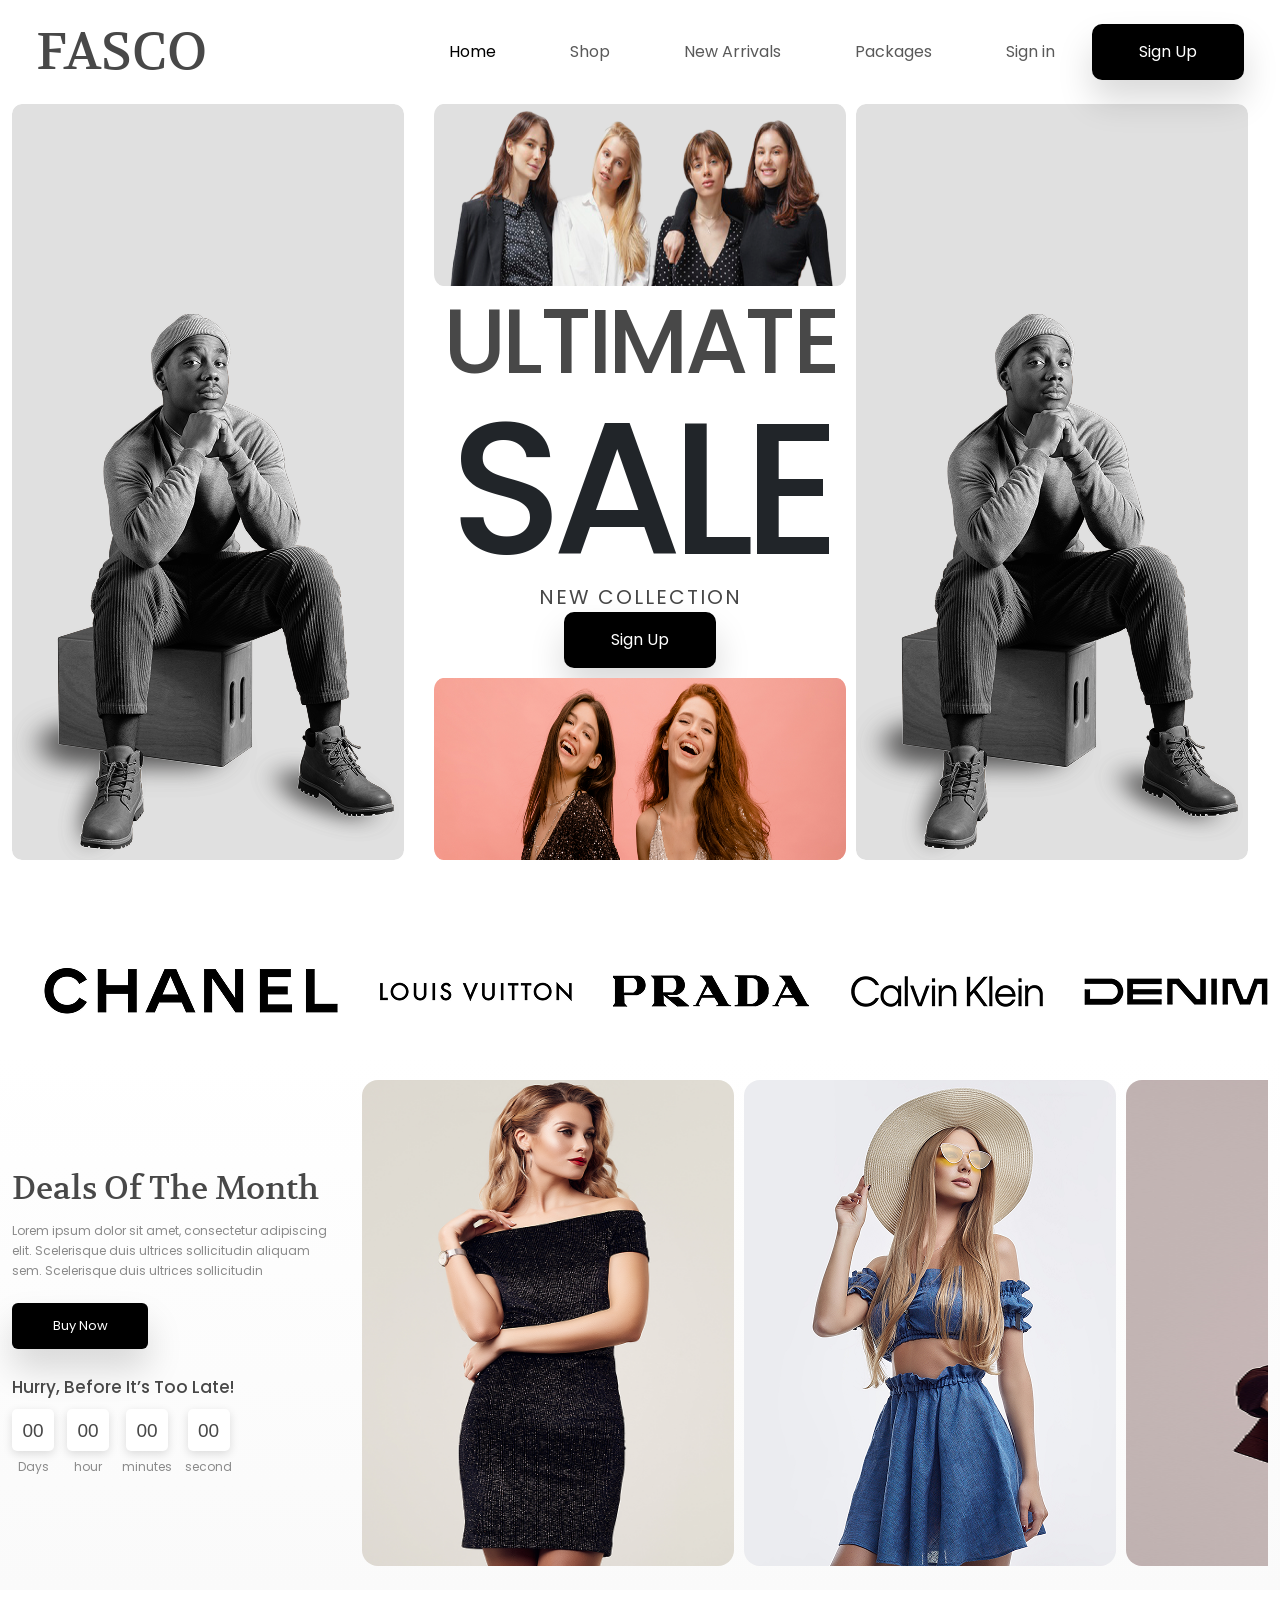
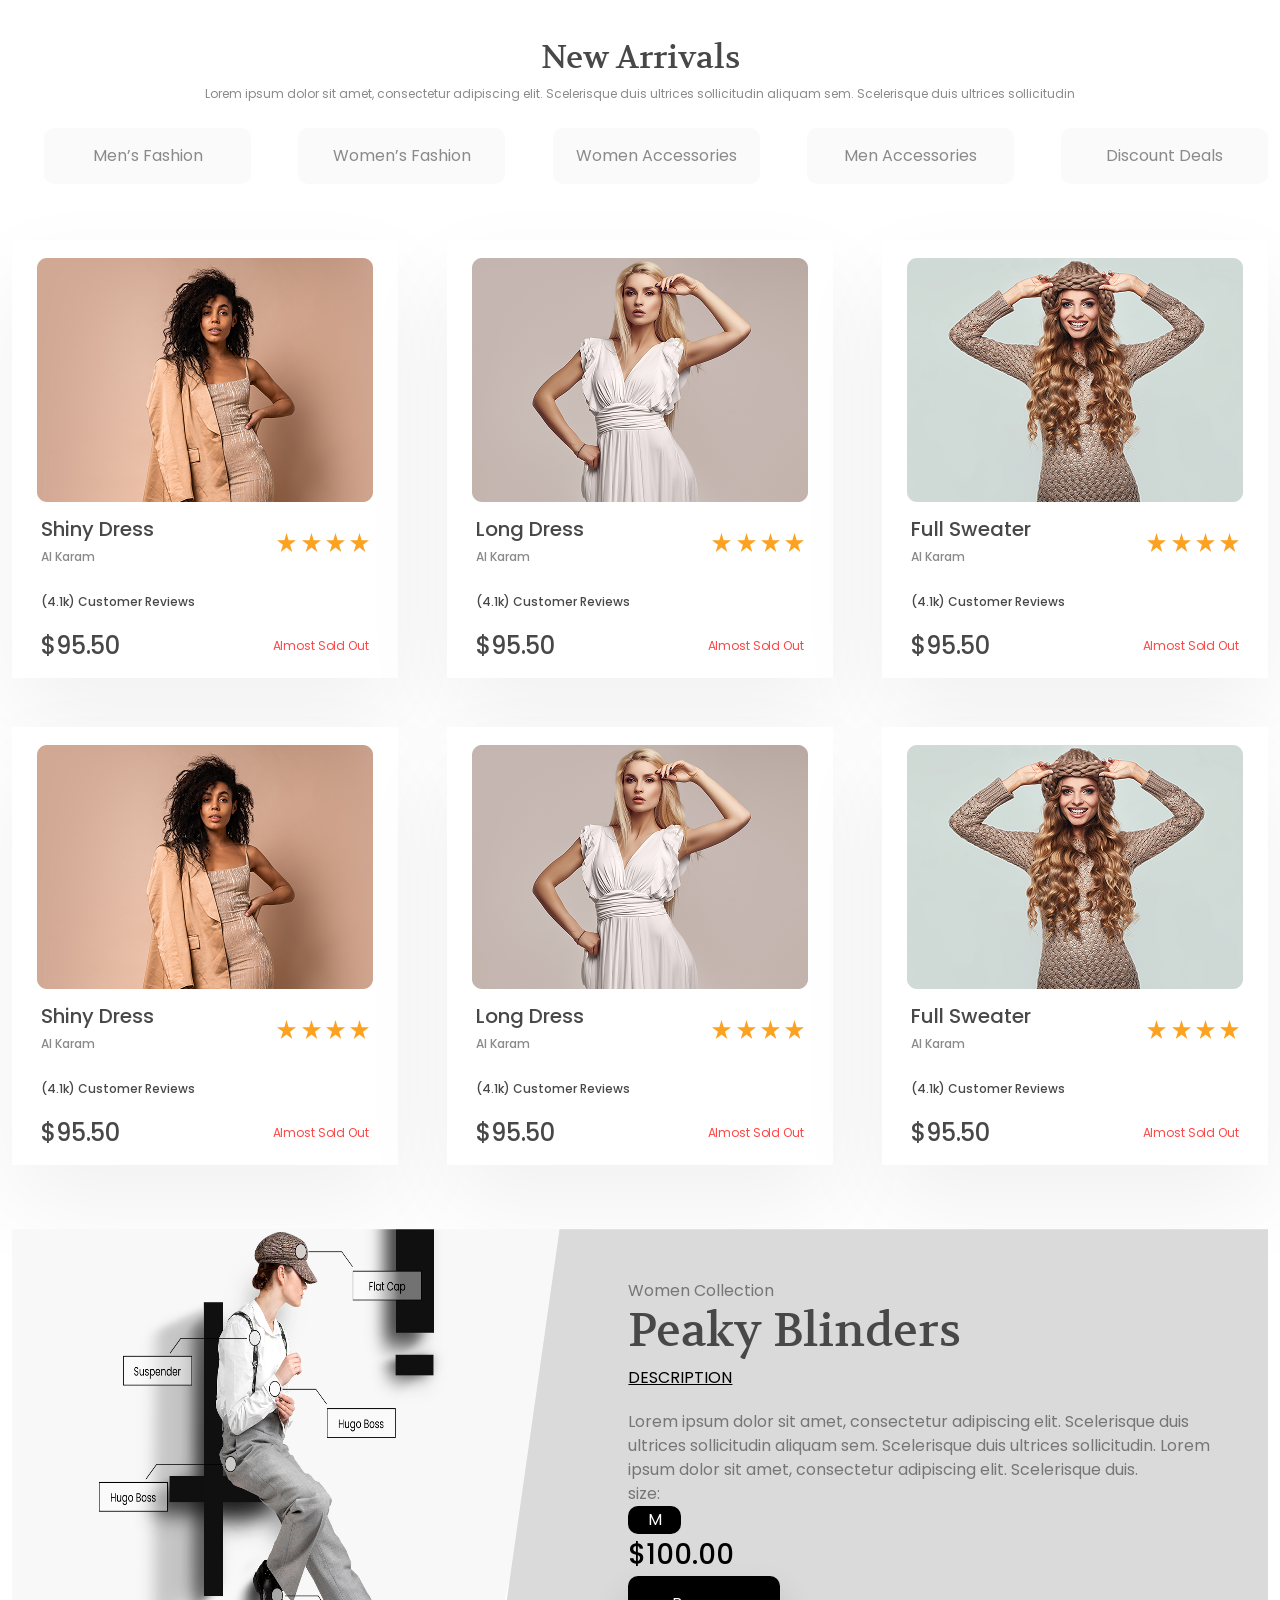
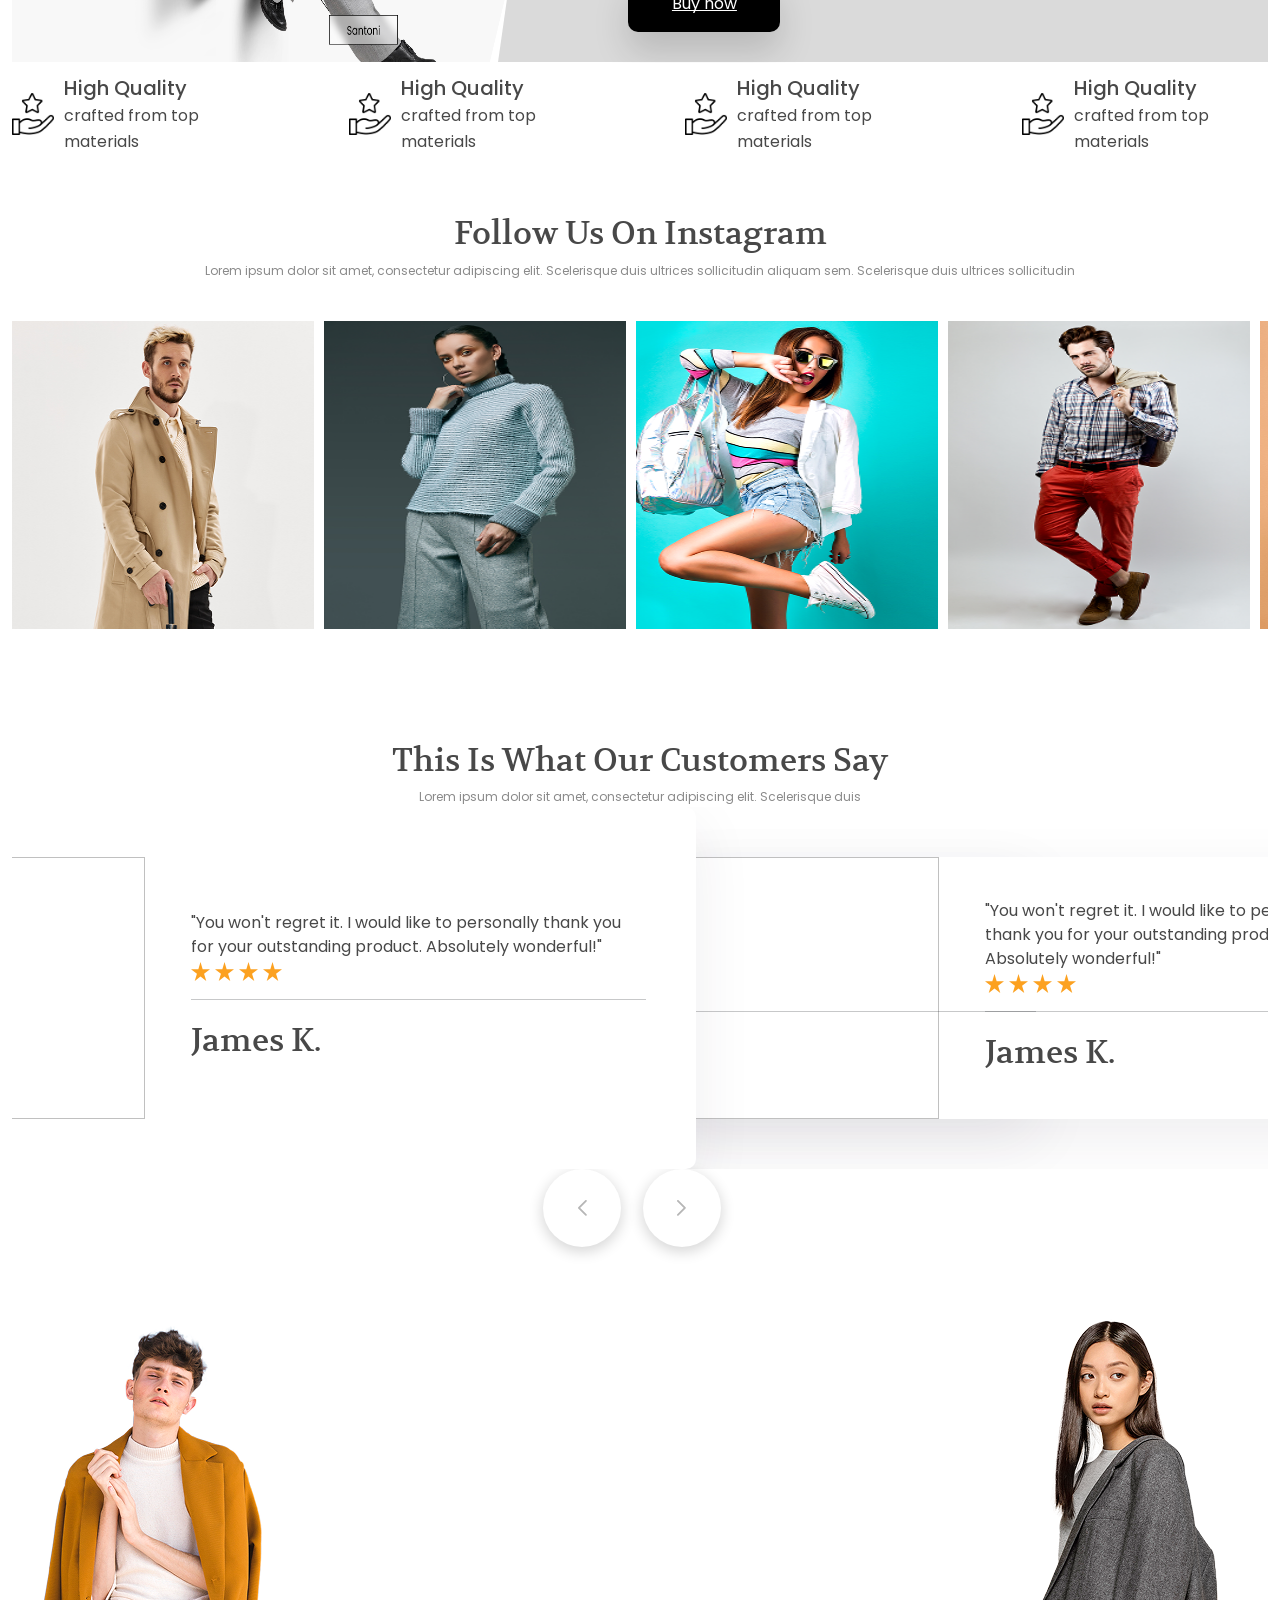
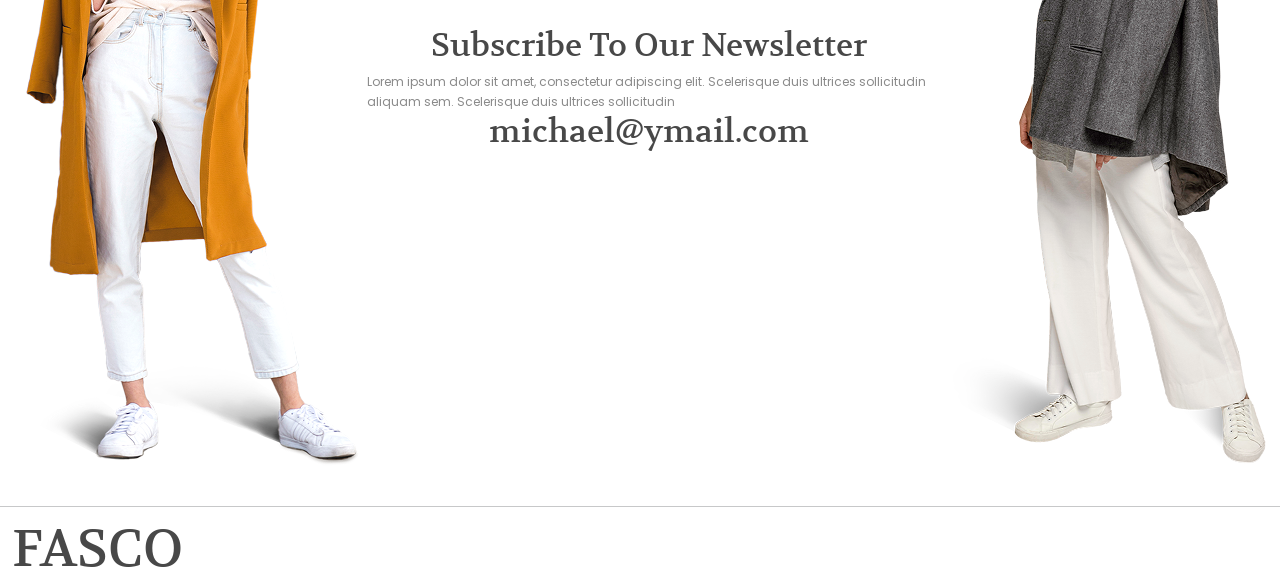
==== commit e4905428: "update styles and pages" ====
--- a/index.html
+++ b/index.html
@@ -7,6 +7,18 @@
     <title>Bootstrap demo</title>
     <link href="https://cdn.jsdelivr.net/npm/bootstrap@5.3.8/dist/css/bootstrap.min.css" rel="stylesheet"
         integrity="sha384-sRIl4kxILFvY47J16cr9ZwB07vP4J8+LH7qKQnuqkuIAvNWLzeN8tE5YBujZqJLB" crossorigin="anonymous">
+    <!-- Poppins -->
+    <link href="https://fonts.googleapis.com/css2?family=Poppins&display=swap" rel="stylesheet">
+
+    <!-- Volkhov -->
+    <link href="https://fonts.googleapis.com/css2?family=Volkhov&display=swap" rel="stylesheet">
+
+    <!-- Jost -->
+    <link href="https://fonts.googleapis.com/css2?family=Jost&display=swap" rel="stylesheet">
+
+    <!-- Inter -->
+    <link href="https://fonts.googleapis.com/css2?family=Inter&display=swap" rel="stylesheet">
+
     <link rel="stylesheet" href="./assest/style.css">
     <link rel="stylesheet" href="./assest/responsive.css">
 
@@ -16,17 +28,18 @@
     <nav class="navbar navbar-expand-lg d-flex align-items-center p-4">
         <div class="container">
             <a class="main_logo" href="#">FASCO</a>
-            <button class="navbar-toggler" type="button" data-bs-toggle="collapse" data-bs-target="#navbarSupportedContent"
-                aria-controls="navbarSupportedContent" aria-expanded="false" aria-label="Toggle navigation">
+            <button class="navbar-toggler" type="button" data-bs-toggle="collapse"
+                data-bs-target="#navbarSupportedContent" aria-controls="navbarSupportedContent" aria-expanded="false"
+                aria-label="Toggle navigation">
                 <span class="navbar-toggler-icon"></span>
             </button>
             <div class="collapse navbar-collapse" id="navbarSupportedContent">
                 <ul class="navbar-nav ms-auto mb-2 mb-lg-0 align-items-lg-center">
                     <li class="nav-li">
-                        <a class="nav-link active" aria-current="page" href="#">Home</a>
+                        <a class="nav-link active home" aria-current="page" href="./index.html">Home</a>
                     </li>
                     <li class="nav-li">
-                        <a class="nav-link" href="#">Deals</a>
+                        <a class="nav-link" href="./shop.html">Shop</a>
                     </li>
                     <li class="nav-li">
                         <a class="nav-link" href="#">New Arrivals</a>
@@ -44,7 +57,7 @@
             </div>
         </div>
     </nav>
-    
+
     <main>
         <!-- hero -->
         <section>
@@ -748,12 +761,15 @@
         </section>
     </main>
     <hr>
+    
     <footer>
-        <div class="d-flex justify-content-between">
-            <a class="main_logo" href="#">FASCO</a>
-             <div>
-
-             </div>
+        <div class="container">
+            <div class="d-flex justify-content-between">
+                <a class="main_logo" href="#">FASCO</a>
+                <div>
+
+                </div>
+            </div>
         </div>
     </footer>
     <script src="https://cdn.jsdelivr.net/npm/bootstrap@5.3.8/dist/js/bootstrap.bundle.min.js"
--- a/assest/style.css
+++ b/assest/style.css
@@ -693,4 +693,200 @@
     flex-direction: column;
     align-items: center;
     justify-content: center;
+}
+
+/* ===============================shop-css===================================== */
+
+.search-edit {
+    position: fixed;
+
+    inset: 0;
+    z-index: 999;
+    display: flex;
+    justify-content: center;
+    align-items: flex-start;
+    padding-top: 40px;
+    background: rgba(255, 255, 255, 0.4);
+    backdrop-filter: blur(8px);
+    -webkit-backdrop-filter: blur(8px);
+    opacity: 0;
+    visibility: hidden;
+    transition: opacity 0.3s ease, visibility 0.3s ease;
+}
+
+.search-edit.show {
+    opacity: 1;
+    visibility: visible;
+}
+
+.search-close {
+    width: 44px;
+    height: 44px;
+    flex-shrink: 0;
+    border: 0;
+    border-radius: 50%;
+    background: #fff;
+    box-shadow: 0 3px 10px rgba(0, 0, 0, 0.13);
+    display: flex;
+    align-items: center;
+    justify-content: center;
+    cursor: pointer;
+    transition: transform 0.2s ease;
+}
+
+.big-search {
+    display: flex;
+    justify-content: center;
+    width: 100%;
+    gap: 12px;
+}
+
+.big-search-input {
+    width: 60%;
+    height: 56px;
+    border-radius: 20px;
+    padding: 0 15px;
+    border: #767676 1px solid;
+    outline: none;
+    background: #fff;
+
+}
+
+.shop-heading {
+    font-family: var(--second-family);
+    font-weight: 400;
+    font-size: 42px;
+    line-height: 76%;
+    text-align: center;
+    text-transform: capitalize;
+    color: #000;
+}
+
+.filter-product-wrapper {
+    display: grid;
+    grid-template-columns: 3fr 9fr;
+}
+
+.filter h4 {
+    font-family: var(--second-family);
+    font-weight: 400;
+    font-size: 30px;
+    line-height: 120%;
+    color: #000;
+}
+
+.shop-small-heading {
+    font-family: var(--second-family);
+    font-weight: 400;
+    font-size: 18px;
+    line-height: 156%;
+    color: #000;
+    margin-bottom: 20px;
+}
+
+.size-filter {
+    margin-bottom: 20px;
+}
+
+.s-filter-b {
+    display: flex;
+    flex-wrap: wrap;
+    gap: 12px;
+}
+
+.s-filter-b span {
+    border: 1px solid #8a8a8a;
+    border-radius: 5px;
+    padding: 8px 14px 10px;
+    width: 42px;
+    height: 42px;
+    min-width: 42px;
+    min-height: 42px;
+}
+
+.s-filter-b span p {
+    font-family: var(--third-family);
+    font-weight: 400;
+    font-size: 16px;
+    line-height: 150%;
+    text-align: center;
+    color: #8a8a8a;
+}
+
+.pf-b ul {
+    list-style: none;
+    left: 0;
+}
+
+.pf-b ul li {
+    text-align: left;
+    margin-bottom: 16px;
+    font-family: var(--font-family);
+    font-weight: 400;
+    font-size: 16px;
+    line-height: 150%;
+    color: #8a8a8a;
+}
+
+.brnad-filter-one {
+    display: flex;
+    justify-content: space-between;
+    align-items: center;
+}
+
+.brnad-filter-icon {
+    display: inline-block;
+    transform: rotate(180deg);
+    transition: transform 0.3s ease;
+    cursor: pointer;
+}
+
+.brnad-filter-icon.show {
+    transform: rotate(0deg);
+}
+
+.brand-filter-two {
+    display: none;
+    flex-wrap: wrap;
+    gap: 6px 20px;
+}
+
+.brand-filter-two.show {
+    display: flex;
+}
+
+.brand-filter-two span {
+    font-family: var(--third-family);
+    font-weight: 400;
+    font-size: 16px;
+    line-height: 188%;
+    color: #8a8a8a;
+}
+
+.c-icon {
+    display: inline-block;
+    transform: rotate(180deg);
+    cursor: pointer;
+    transition: 0.3s ease;
+}
+
+.c-icon.show {
+    transform: rotate(0deg);
+}
+
+.c-b-two {
+    display: none;
+}
+
+.c-b-two.show {
+    display: flex;
+}
+
+.c-b-two ul {
+    list-style: none;
+    font-family: var(--font-family);
+    font-weight: 400;
+    font-size: 16px;
+    line-height: 150%;
+    color: #8a8a8a;
 }
